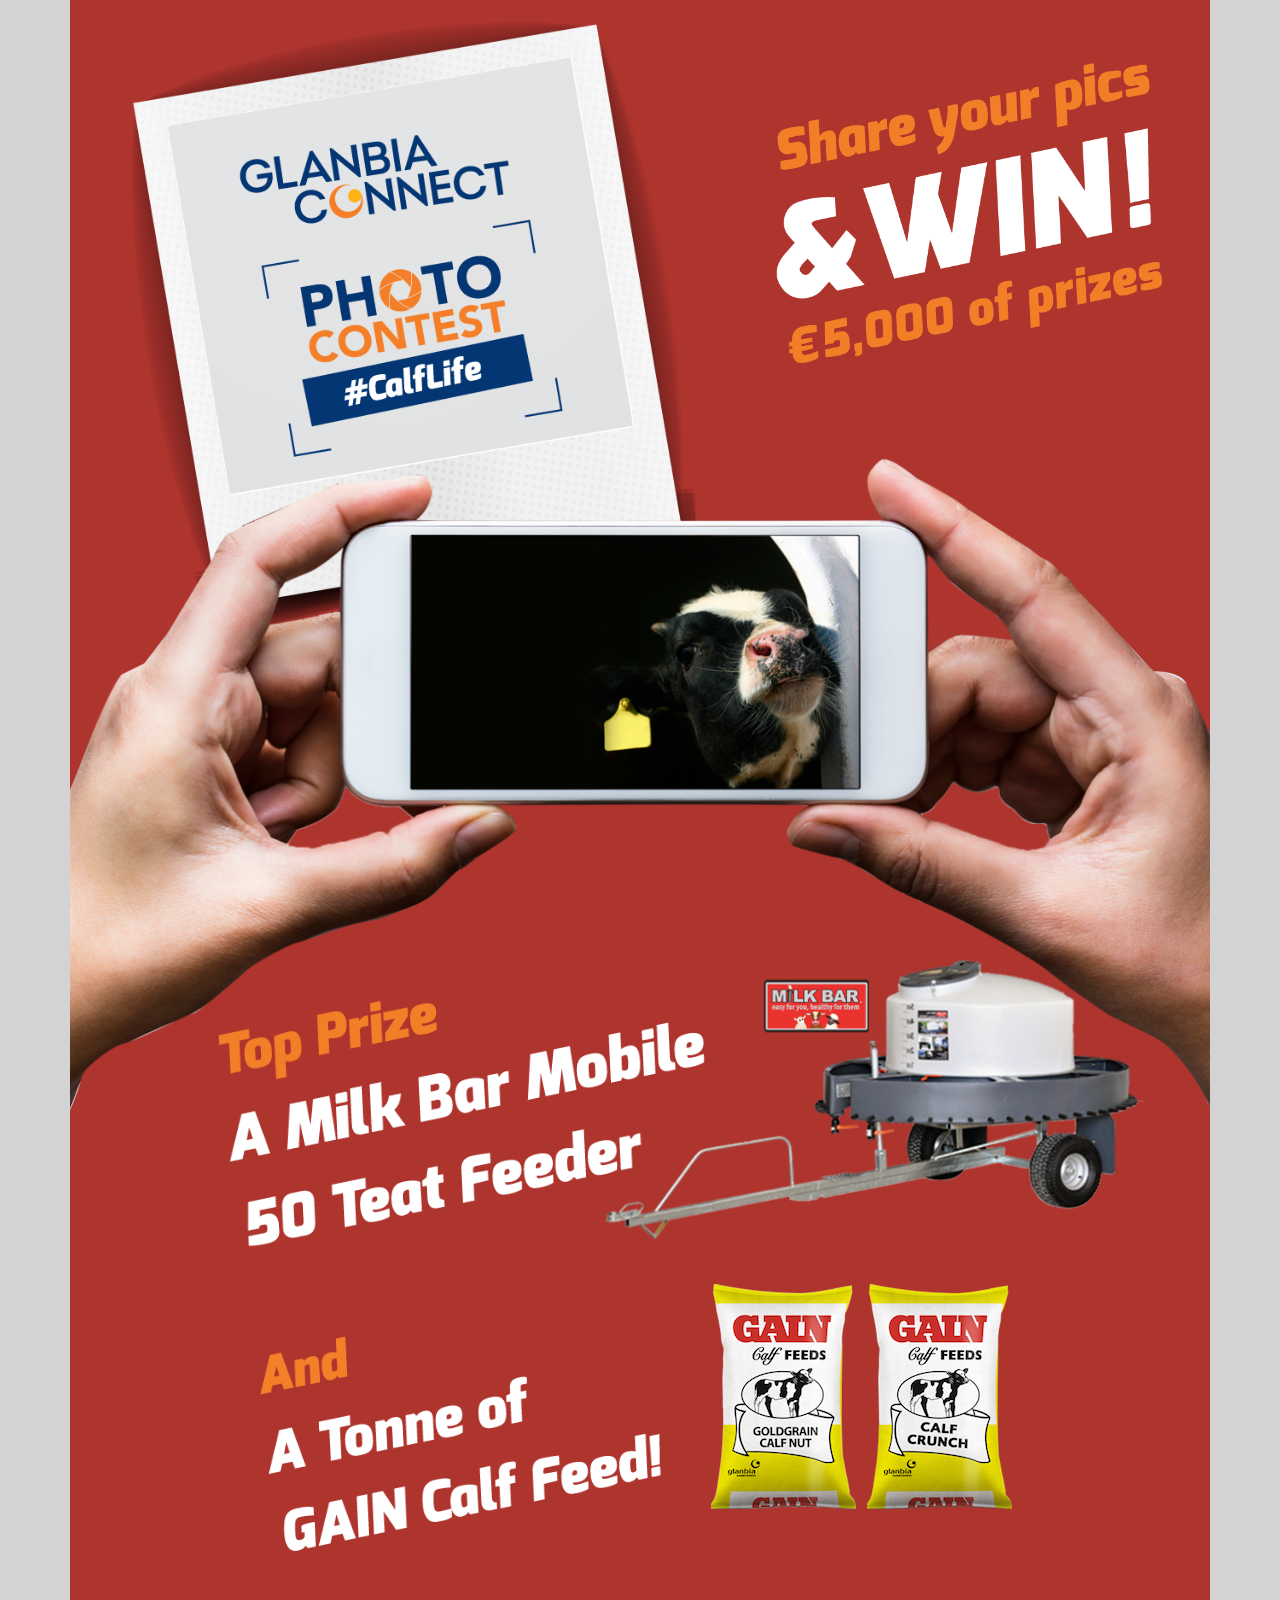
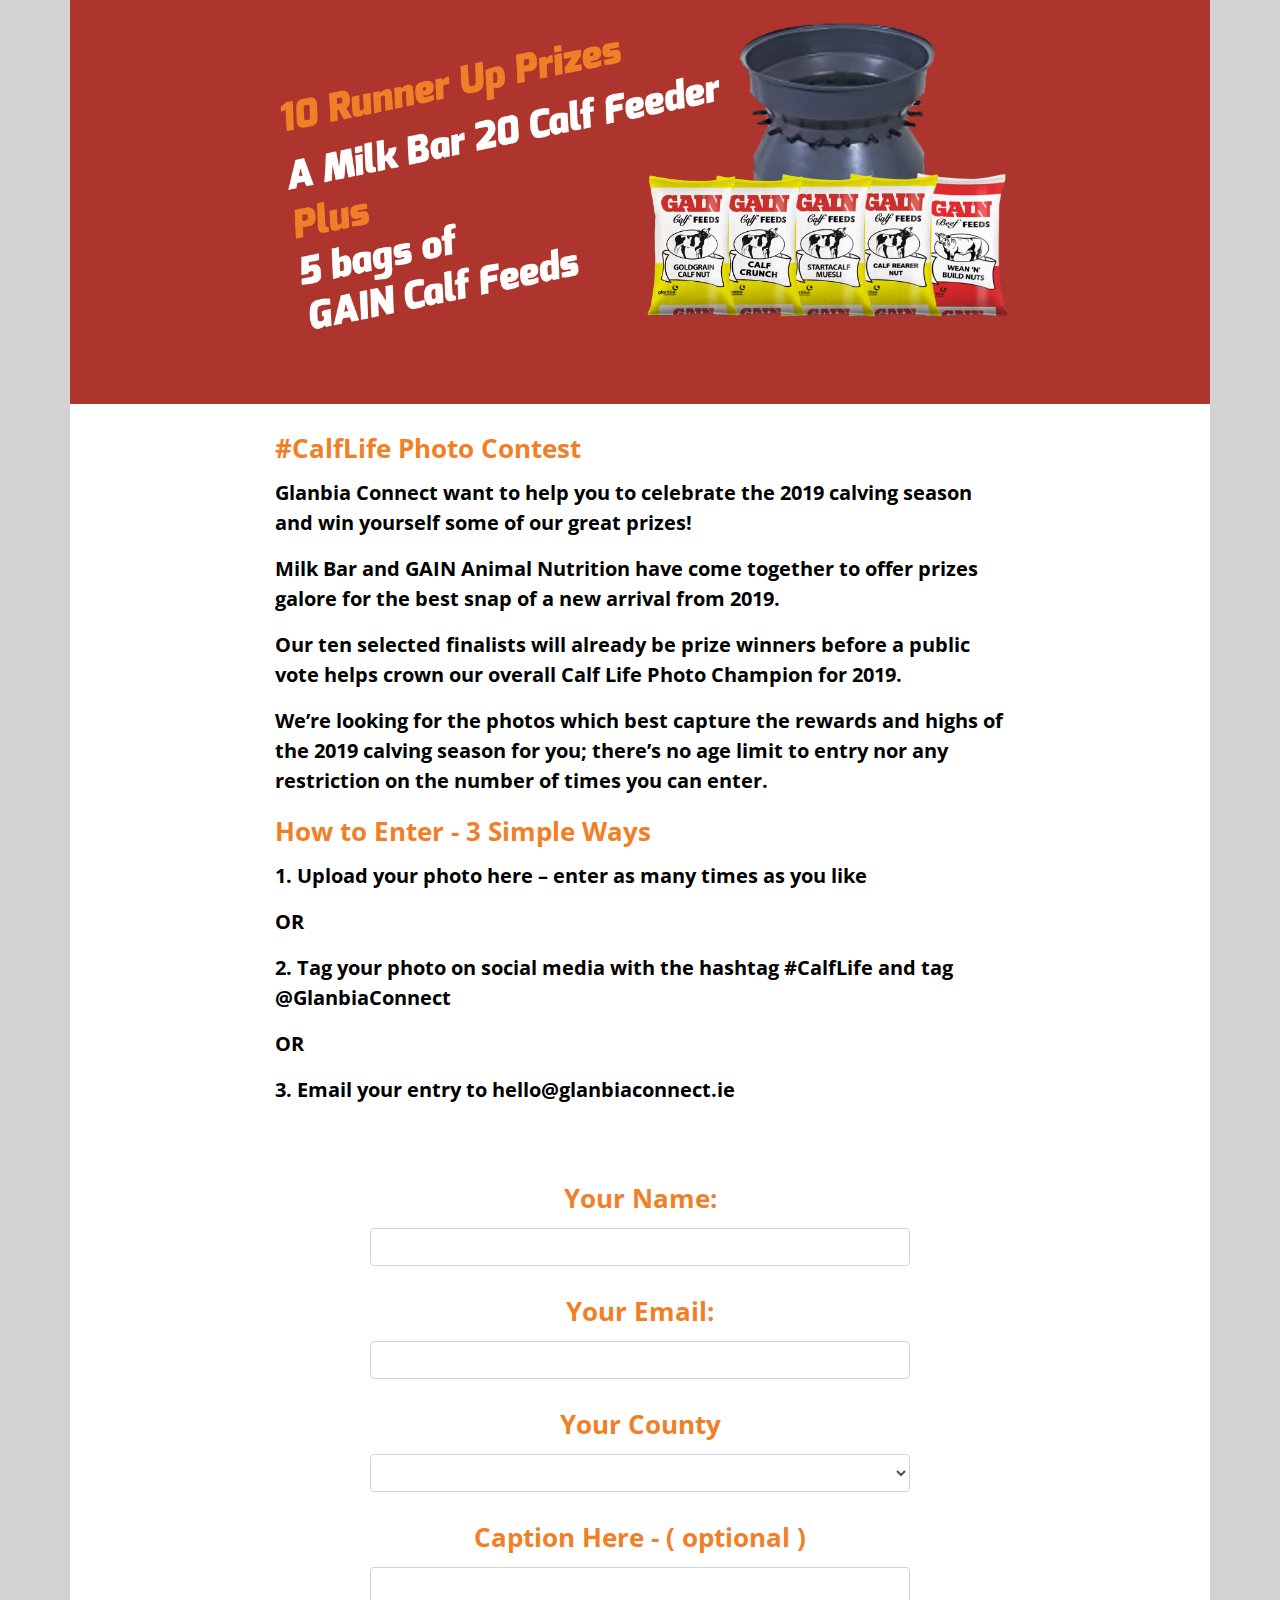
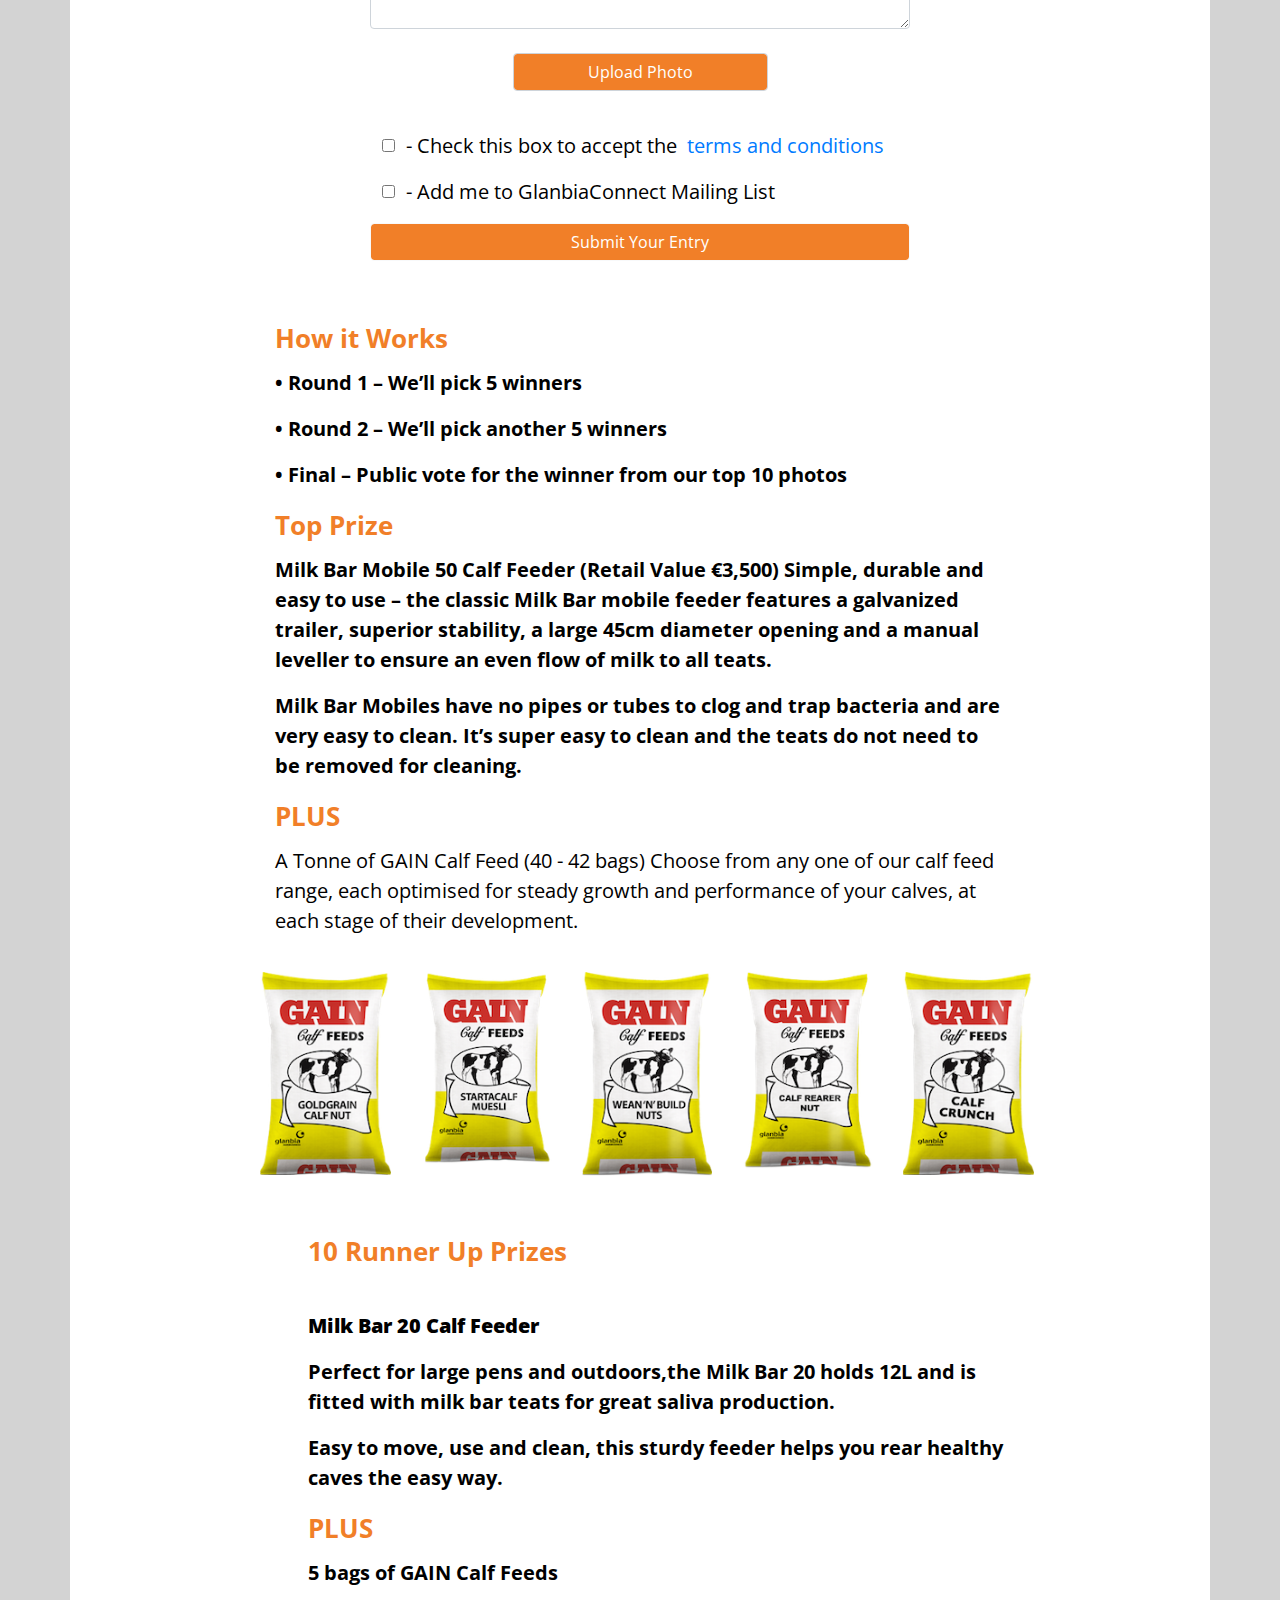
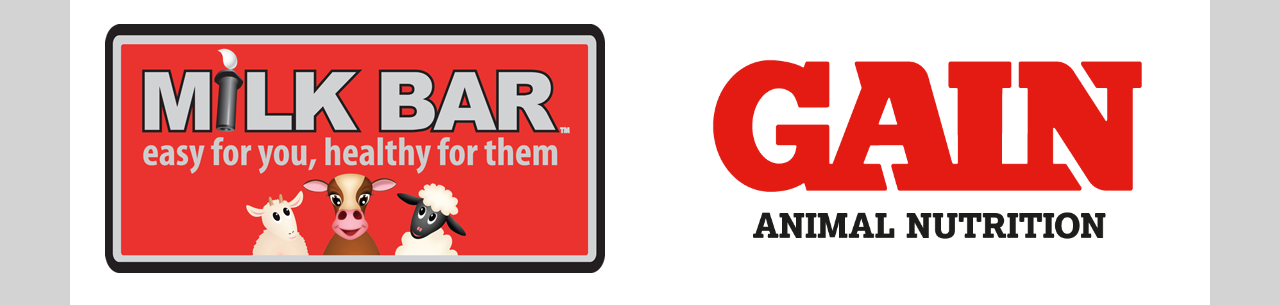
==== index.html @ 393b146a "Opac Change" ====
<!DOCTYPE html>
<html lang="en">
<head>
    <meta charset="UTF-8">
    <title>Glanbia</title>
    <link rel="stylesheet" href="bootstrap.css">
    <script src="https://code.jquery.com/jquery-3.3.1.slim.min.js" integrity="sha384-q8i/X+965DzO0rT7abK41JStQIAqVgRVzpbzo5smXKp4YfRvH+8abtTE1Pi6jizo" crossorigin="anonymous"></script>
    <script src="https://cdnjs.cloudflare.com/ajax/libs/popper.js/1.14.6/umd/popper.min.js" integrity="sha384-wHAiFfRlMFy6i5SRaxvfOCifBUQy1xHdJ/yoi7FRNXMRBu5WHdZYu1hA6ZOblgut" crossorigin="anonymous"></script>
    <script src="https://stackpath.bootstrapcdn.com/bootstrap/4.2.1/js/bootstrap.min.js" integrity="sha384-B0UglyR+jN6CkvvICOB2joaf5I4l3gm9GU6Hc1og6Ls7i6U/mkkaduKaBhlAXv9k" crossorigin="anonymous"></script>
    <link href="https://fonts.googleapis.com/css?family=Exo" rel="stylesheet">
    <link href="https://fonts.googleapis.com/css?family=Open+Sans" rel="stylesheet">
    <link rel="stylesheet" href="style.css">
    <meta charset="utf-8">

</head>

<body style="background-color: lightgray">


<!--Mobile Images-->

<div class="d-lg-none" style="background-color:#AE342E;">
        <div class="row">
        <div class="col-7">
            <img src="images/Photo-Comp.png" class="img-fluid" alt="">
        </div>
        <div class="col-5 mt-5">
            <img src="images/share-and-win.png" alt="" class="img-fluid">
        </div>
    </div>
        <div class="row handPhoto">
            <img src="images/Phone-hands.png" alt="" class="img-fluid">
        </div>
        <div class="row handPhoto">
            <div class="col-6">
                <img src="images/top-prize.png" alt="" class="img-fluid top-prize">
            </div>
            <div class="col-6">
                <img src="images/Milkbar-50.png" alt="" class="img-fluid milkBar50">
            </div>
        </div>
        <div class="row pallet">
        <div class="col-6">
            <img src="images/and-pallet.png" alt="" class="img-fluid">
        </div>
        <div class="col-3">
            <img src="images/gain-feeds-1.png" alt="" class="img-fluid ">
        </div>
        <div class="col-3">
            <img src="images/gain-feeds-2.png" alt="" class="img-fluid  gainsFeed2 ">
        </div>
        </div>
        <div class="row">
            <div class="col-9 runnerUp">
                <img src="images/runner-up.png" alt="" class="img-fluid" style="width:92%">
            </div>
            <div class="col-1"></div>
        </div>

</div>

<!--/ Mobile Images-->

<!--Desktop -->

<div class="container d-none d-lg-block">
    <div class="row">
        <div class="col-7">
            <img src="images/Photo-Comp.png" class="img-fluid" alt="">
        </div>
        <div class="col-5 mt-5">
            <img src="images/share-and-win.png" alt="" class="img-fluid">
        </div>
    </div>
    <div class="row handPhoto">
        <img src="images/Phone-hands.png" alt="" class="img-fluid">
    </div>
    <div class="row handPhoto">
        <div class="col-6">
            <img src="images/top-prize.png" alt="" class="img-fluid top-prize">
        </div>
        <div class="col-6">
            <img src="images/Milkbar-50.png" alt="" class="img-fluid milkBar50">
        </div>
    </div>
    <div class="row pallet">
        <div class="col-6">
            <img src="images/and-pallet.png" alt="" class="img-fluid">
        </div>
        <div class="col-3">
            <img src="images/gain-feeds-1.png" alt="" class="img-fluid ">
        </div>
        <div class="col-3">
            <img src="images/gain-feeds-2.png" alt="" class="img-fluid  gainsFeed2 ">
        </div>
    </div>
    <div class="row">
        <div class="col-9 runnerUp">
            <img src="images/runner-up.png" alt="" class="img-fluid" style="width:92%">
        </div>
        <div class="col-1"></div>
    </div>

</div>

<!--/ Desktop-->


<!-- Mobile -->
<div class="d-lg-none" style="background-color: white;color:black ; margin-top: -400px">
        <div class="row">
            <div class="col-sm-10 offset-1" style="background-color: white;color: black">
                <div class="comp-heading mob-heading" style="padding-top: 15px">
                #CalfLife Photo Contest
                </div>
                <br>
                <div class="comp-text mob-text">
                <p>
                    Glanbia Connect want to help you to celebrate the 2019 calving season and win yourself some of our great prizes!
                </p>
                <br>
                <p>
                    Milk Bar and GAIN Animal Nutrition have come together to offer prizes galore for the best snap of a new arrival from 2019.
                </p>
                <br>
                <p>
                    Our ten selected finalists will already be prize winners before a public vote helps crown our overall Calf Life Photo Champion for 2019.
                </p>
                <br>
                <p>
                    We’re looking for the photos which best capture the rewards and highs of
                    the 2019 calving season for you; there’s no age limit to entry nor any restriction on the number of times you can enter.
                </p>
                <br>
                <div class="comp-heading" style="font-size: 2em;text-align: center">
                    How to Enter <br> - 3 Simple Ways
                </div>
                <div class="comp-text">
                    <p>
                        1. Upload your photo here – enter as many times as you like
                    </p>

                    <p>    OR</p>

                    <p>
                        2. Tag your photo on social media with the hashtag #CalfLife and tag @GlanbiaConnect
                    </p>

                    <p>OR</p>

                    <p>
                        3. Email your entry to hello@glanbiaconnect.ie
                    </p>
                </div>
            </div>
        </div>
    </div>

        <div class="row ">

        <div class="col-10 offset-1">
            <form class="mt-5 mb-5" name="contact" method="POST" data-netlify="true" action="/success.html">
                <div class="form-group">
                    <label class="comp-heading form-heading " >Your Name: </label>
                    <input type="text" class="form-control input-height-cus" name="name" required/>
                </div>
                <div class="form-group">
                    <label class="comp-heading form-heading ">Your Email: </label>
                    <input type="email" class="form-control input-height-cus" name="email" required/>
                </div>
                <div class="form-group">
                    <label for="County" class="comp-heading form-heading ">Your County</label>
                    <select class="form-control input-height-cus" name="county " required>
                        <option value="County"></option>
                        <option value="antrim">Antrim</option>
                        <option value="armagh">Armagh</option>
                        <option value="carlow">Carlow</option>
                        <option value="cavan">Cavan</option>
                        <option value="clare">Clare</option>
                        <option value="cork">Cork</option>
                        <option value="derry">Derry</option>
                        <option value="donegal">Donegal</option>
                        <option value="down">Down</option>
                        <option value="dublin">Dublin</option>
                        <option value="fermanagh">Fermanagh</option>
                        <option value="galway">Galway</option>
                        <option value="kerry">Kerry</option>
                        <option value="kildare">Kildare</option>
                        <option value="kilkenny">Kilkenny</option>
                        <option value="laois">Laois</option>
                        <option value="leitrim">Leitrim</option>
                        <option value="limerick">Limerick</option>
                        <option value="longford">Longford</option>
                        <option value="louth">Louth</option>
                        <option value="mayo">Mayo</option>
                        <option value="meath">Meath</option>
                        <option value="monaghan">Monaghan</option>
                        <option value="offaly">Offaly</option>
                        <option value="roscommon">Roscommon</option>
                        <option value="sligo">Sligo</option>
                        <option value="tipperary">Tipperary</option>
                        <option value="tyrone">Tyrone</option>
                        <option value="waterford">Waterford</option>
                        <option value="westmeath">Westmeath</option>
                        <option value="wexford">Wexford</option>
                        <option value="wicklow">Wicklow</option>
                    </select>
                </div>
                <div class="form-group">
                    <label for="Caption" class="comp-heading form-heading">Caption Here - ( optional ) </label>
                    <textarea class="form-control" style="font-size: 2.5em" rows="2"></textarea>
                </div>
                <br>
                <div class="row mt-4 mb-4">
                    <br>
                    <div class="col-12">
                        <div class="form-group">
                            <label class="form-control form-heading text-center" style="text-align: center;background-color: #F17F28;color: white;height:100%;font-size: 3em">
                                Upload Photo<input class="photoId" name="photoId" type="file" hidden required>
                            </label>
                        </div>
                    </div>
                </div>
                <br>
                <div class="input-group mb-3 mob-text">
                    <div class="input-group-prepend">
                        <div class="input-group-text mob-text">
                            <input name="termsCheckBox" type="checkbox" class="form-check-cus" aria-label="Checkbox for following text input" required>
                        </div>
                    </div>
                    - Check this box to accept the <a href="terms-conditions.html">&nbsp; terms and conditions</a>
                </div>
                <br>
                <div class="input-group mb-3 mob-text">
                <div class="input-group-prepend">
                    <div class="input-group-text mob-text">
                        <input name="mailingListCheckbox" type="checkbox" class="form-check-cus" aria-label="Checkbox for following text input" >
                    </div>
                </div> - Add me to GlanbiaConnect Mailing List
            </div>
                <br>
                <div class="form-group">
                    <button class="btn form-control btn-light form-heading" style="background-color: #F17F28;color: white;height:100%;font-size: 3em" type="submit">Submit Your Entry</button>
                </div>
            </form>
        </div>
    </div>

        <div class="row ">
            <div class="col-10 offset-1" style="background-color: white;color: black">
                <div class="comp-heading mob-heading">
                    How it Works
                </div>
                <div class="comp-text mob-text">
                    <p>
                        • Round 1 – We’ll pick 5 winners
                    </p>
                    <p>
                        • Round 2 – We’ll pick another 5 winners
                    </p>
                    <p>
                        • Final – Public vote for the winner from our top 10 photos
                    </p>
                    <br>
                    <div class="comp-heading" style="font-size: 2em">
                        Top Prize
                    </div>
                    <br>
                    <p>
                        Milk Bar Mobile 50 Calf Feeder (Retail Value €3,500)
                        Simple, durable and easy to use – the classic Milk Bar mobile feeder features a galvanized trailer, superior stability, a large 45cm diameter opening and a manual leveller to ensure an even flow of milk to all teats.
                    </p>
                    <br>

                    <p>
                        Milk Bar Mobiles have no pipes or tubes to clog and trap bacteria and are very easy to clean.
                        It’s super easy to clean and the teats do not need to be removed for cleaning.
                    </p>
                    <br>
                </div>
                <div class="comp-heading mob-heading">
                    PLUS
                </div>
                <br>

                <p class="comp-text mob-text">A Tonne of GAIN Calf Feed (40-42 bags)
                    Choose from any one of our calf feed range, each optimised for steady growth and performance of your calves, at each stage of their development.</p>
            </div>
        </div>

        <div class="row" style="margin-left: 160px;margin-top: 20px">

            <div class="col-lg-2 col-md-4">
                <p><a class="feedLinks" href="https://www.glanbiaconnect.com/shop/product/GAIN-Goldgrain-Calf-Nut-25kg-%28Pallet%29/1014114"><img
                        src="images/gain-feeds-1.png" class="img-fluid" alt=""></a></p>
            </div>
            <div class="col-lg-2 col-md-4">

                <p><a class="feedLinks" href="https://www.glanbiaconnect.com/shop/product/GAIN-Startacalf-Muesli-20kg-%28Pallet%29/1014135"><img
                        src="images/1014135.png" class="img-fluid" alt=""></a></p>
            </div>
            <div class="col-lg-2 col-md-4">
                <p><a class="feedLinks" href="https://www.glanbiaconnect.com/shop/product/GAIN-Wean-%26-Build-Nuts-25kg/1014000"><img
                        src="images/1014000.png" class="img-fluid" alt=""></a></p>
            </div>
            <div class="col-md-4 offset-md-2">

                <p><a class="feedLinks" href="https://www.glanbiaconnect.com/shop/product/GAIN-Calf-Rearer-Nuts-25KG-%28Pallet%29/1014117 ">
                    <img src="images/1014117.png" class="img-fluid" alt=""></a></p>
            </div>
            <div class="col-md-4">
                <p><a class="feedLinks" href="https://www.glanbiaconnect.com/shop/product/GAIN-Calf-Crunch-25kg-%28Tonne---40-Bags%29/1014133"><img
                        src="images/gain-feeds-2.png" class="img-fluid" alt=""></a></p>
            </div>
        </div>

        <div class="row" style="margin-top: 30px;margin-bottom: 20px;margin-left: 25px">
            <div class="col-10 offset-1" >

                <div class="comp-heading mob-heading">10 Runner Up Prizes</div>
                <br>

                <p class="comp-text mob-text"><b>Milk Bar 20 Calf Feeder</b></p>

                <p class="comp-text mob-text">Perfect for large pens and outdoors,the Milk Bar 20 holds 12L and is fitted with milk bar teats for great saliva production.</p>
                <p class="comp-text mob-text">Easy to move, use and clean, this sturdy feeder helps you rear healthy caves the easy way.</p>

                <div class="comp-heading mob-heading">PLUS</div><p class="comp-text mob-text">5 bags of GAIN Calf Feeds</p> <br>
            </div>
        </div>

        <div class="row">
            <div class="col-6">
                <a href=" https://www.glanbiaconnect.com/shop/category/Calf?utm_source=Agriland&utm_medium=Landing%20Page&utm_campaign=Calf%20Photo%20Contest"><img src="images/Milkbar-logo.png"  class="img-fluid" style="margin-left: 20px"></a>
            </div>
            <div class="col-6 gainLogo">
                <a href="https://www.glanbiaconnect.com/shop/category/Calf?utm_source=Agriland&utm_medium=Landing%20Page&utm_campaign=Calf%20Photo%20Contest"><img src="images/Gain-logo-CMYK---Copy.png"  class="img-fluid"></a>
            </div>
        </div>
    </div>

<!--/ Mobile -->

<!--Desktop -->
<div class="container d-none d-lg-block" style="background-color: white;color:black ; margin-top: -400px;font-size: 20px">

            <div class="row">
                    <div class="col-8 offset-2" style="background-color: white;color: black">
                        <div class="comp-heading desktop-heading" style="padding-top: 15px">
                            #CalfLife Photo Contest
                        </div>
                        <div class="comp-text">
                            <p>
                                Glanbia Connect want to help you to celebrate the 2019 calving season and win yourself some of our great prizes!


                            </p>
                            <p>
                                Milk Bar and GAIN Animal Nutrition have come together to offer prizes galore for the best snap of a new arrival from 2019.
                            </p>
                            <p>
                                Our ten selected finalists will already be prize winners before a public vote helps crown our overall Calf Life Photo Champion for 2019.
                            </p>
                            <p>
                                We’re looking for the photos which best capture the rewards and highs of
                                the 2019 calving season for you; there’s no age limit to entry nor any restriction on the number of times you can enter.
                            </p>
                            <div class="comp-heading desktop-heading">
                                How to Enter - 3 Simple Ways
                            </div>
                            <div class="comp-text">
                                <p>
                                    1. Upload your photo here – enter as many times as you like
                                </p>

                                <p>    OR</p>

                                <p>
                                    2. Tag your photo on social media with the hashtag #CalfLife and tag @GlanbiaConnect
                                </p>

                                <p>OR</p>

                                <p>
                                    3. Email your entry to hello@glanbiaconnect.ie
                                </p>
                            </div>
                        </div>
                    </div>
                </div>

            <div class="row">

                    <div class="col-6 offset-3">
                        <form class="mt-5 mb-5" name="contact" method="POST" action="/success.html" data-netlify="true">
                            <div class="form-group">
                                <label class="comp-heading text-center desktop-heading" >Your Name: </label>
                                <input type="text" class="form-control" name="name" required/>
                            </div>
                            <div class="form-group">
                                <label class="comp-heading text-center desktop-heading">Your Email: </label>
                                <input type="email" class="form-control" name="email" required/>
                            </div>
                            <div class="form-group">
                                <label for="County" class="comp-heading text-center desktop-heading">Your County</label>
                                <select class="form-control" name="county" required>
                                    <option value="County"></option>
                                    <option value="antrim">Antrim</option>
                                    <option value="armagh">Armagh</option>
                                    <option value="carlow">Carlow</option>
                                    <option value="cavan">Cavan</option>
                                    <option value="clare">Clare</option>
                                    <option value="cork">Cork</option>
                                    <option value="derry">Derry</option>
                                    <option value="donegal">Donegal</option>
                                    <option value="down">Down</option>
                                    <option value="dublin">Dublin</option>
                                    <option value="fermanagh">Fermanagh</option>
                                    <option value="galway">Galway</option>
                                    <option value="kerry">Kerry</option>
                                    <option value="kildare">Kildare</option>
                                    <option value="kilkenny">Kilkenny</option>
                                    <option value="laois">Laois</option>
                                    <option value="leitrim">Leitrim</option>
                                    <option value="limerick">Limerick</option>
                                    <option value="longford">Longford</option>
                                    <option value="louth">Louth</option>
                                    <option value="mayo">Mayo</option>
                                    <option value="meath">Meath</option>
                                    <option value="monaghan">Monaghan</option>
                                    <option value="offaly">Offaly</option>
                                    <option value="roscommon">Roscommon</option>
                                    <option value="sligo">Sligo</option>
                                    <option value="tipperary">Tipperary</option>
                                    <option value="tyrone">Tyrone</option>
                                    <option value="waterford">Waterford</option>
                                    <option value="westmeath">Westmeath</option>
                                    <option value="wexford">Wexford</option>
                                    <option value="wicklow">Wicklow</option>
                                </select>
                            </div>
                            <div class="form-group">
                                <label for="Caption" class="comp-heading text-center desktop-heading">Caption Here - ( optional )</label>
                                <textarea class="form-control" rows="2"></textarea>
                            </div>
                            <div class="row mt-4 mb-4">
                                <div class="col-3">
                                </div>
                                <div class="col-6">
                                    <div class="form-group">
                                        <label class="form-control text-center " style="text-align: center;background-color: #F17F28;color: white">
                                            Upload Photo<input  class="photoId" name="photoId" type="file" required>
                                        </label>
                                    </div>
                                </div>
                            </div>
                            <div class="input-group mb-3">
                                <div class="input-group-prepend">
                                    <div class="input-group-text">
                                        <input name="termsCheckBox" type="checkbox" aria-label="Checkbox for following text input" required>
                                    </div>
                                </div>
                                - Check this box to accept the<a href="terms-conditions.html">&nbsp; terms and conditions</a>
                            </div><div class="input-group mb-3">
                            <div class="input-group-prepend">
                                <div class="input-group-text">
                                    <input name="mailingListCheckBox" type="checkbox" aria-label="Checkbox for following text input">
                                </div>
                            </div> - Add me to GlanbiaConnect Mailing List
                        </div>
                            <div class="form-group">
                                <button class="btn form-control btn-light" style="background-color: #F17F28;color: white" type="submit">Submit Your Entry</button>
                            </div>
                        </form>
                    </div>
                </div>

            <div class="row ">
                        <div class="col-8 offset-2" style="background-color: white;color: black">
                            <div class="comp-heading desktop-heading">
                                How it Works
                            </div>
                            <div class="comp-text">
                                <p>
                                    • Round 1 – We’ll pick 5 winners
                                </p>
                                <p>
                                    • Round 2 – We’ll pick another 5 winners
                                </p>
                                <p>
                                    • Final – Public vote for the winner from our top 10 photos
                                </p>
                                <div class="comp-heading desktop-heading">
                                    Top Prize
                                </div>
                                <p>
                                    Milk Bar Mobile 50 Calf Feeder (Retail Value €3,500)
                                    Simple, durable and easy to use – the classic Milk Bar mobile feeder features a galvanized trailer, superior stability, a large 45cm diameter opening and a manual leveller to ensure an even flow of milk to all teats.
                                </p>

                                <p>
                                    Milk Bar Mobiles have no pipes or tubes to clog and trap bacteria and are very easy to clean.
                                    It’s super easy to clean and the teats do not need to be removed for cleaning.
                                </p>
                            </div>
                            <div class="comp-heading desktop-heading">
                                PLUS
                            </div>
                            <p>A Tonne of GAIN Calf Feed (40 - 42 bags)
                                Choose from any one of our calf feed range, each optimised for steady growth and performance of your calves, at each stage of their development.</p>
                        </div>
                    </div>

            <div class="row" style="margin-left: 160px;margin-top: 20px">

                        <div class="col-lg-2 col-md-4">
                            <p><a class="feedLinks" href="https://www.glanbiaconnect.com/shop/product/GAIN-Goldgrain-Calf-Nut-25kg-%28Pallet%29/1014114"><img
                                    src="images/gain-feeds-1.png" class="img-fluid" alt=""></a></p>
                        </div>
                        <div class="col-lg-2 col-md-4">

                        <p><a class="feedLinks" href="https://www.glanbiaconnect.com/shop/product/GAIN-Startacalf-Muesli-20kg-%28Pallet%29/1014135"><img
                            src="images/1014135.png" class="img-fluid" alt=""></a></p>
                        </div>
                        <div class="col-lg-2 col-md-4">
                            <p><a class="feedLinks" href="https://www.glanbiaconnect.com/shop/product/GAIN-Wean-%26-Build-Nuts-25kg/1014000"><img
                                    src="images/1014000.png" class="img-fluid" alt=""></a></p>
                        </div>
                        <div class="col-lg-2 col-md-4">

                        <p><a class="feedLinks" href="https://www.glanbiaconnect.com/shop/product/GAIN-Calf-Rearer-Nuts-25KG-%28Pallet%29/1014117 ">
                            <img src="images/1014117.png" class="img-fluid" alt=""></a></p>
                        </div>
                        <div class="col-lg-2 col-md-4">
                        <p><a class="feedLinks" href="https://www.glanbiaconnect.com/shop/product/GAIN-Calf-Crunch-25kg-%28Tonne---40-Bags%29/1014133"><img
                            src="images/gain-feeds-2.png" class="img-fluid" alt=""></a></p>
                        </div>
                    </div>

            <div class="row" style="margin-top: 30px;margin-bottom: 20px;margin-left: 25px">
                        <div class="col-8 offset-2" >

                                <div class="comp-heading desktop-heading">10 Runner Up Prizes</div>
                                <br>

                                <p class="comp-text"><b>Milk Bar 20 Calf Feeder</b></p>

                                <p class="comp-text">Perfect for large pens and outdoors,the Milk Bar 20 holds 12L and is fitted with milk bar teats for great saliva production.</p>
                                <p class="comp-text">Easy to move, use and clean, this sturdy feeder helps you rear healthy caves the easy way.</p>

                                <div class="comp-heading desktop-heading">PLUS</div><p class="comp-text">5 bags of GAIN Calf Feeds</p>
                        </div>

                    </div>
            <div class="row">
                        <div class="col-6">
                            <a href=" https://www.glanbiaconnect.com/shop/category/Calf?utm_source=Agriland&utm_medium=Landing%20Page&utm_campaign=Calf%20Photo%20Contest"><img src="images/Milkbar-logo.png"  class="img-fluid" style="margin-left: 20px"></a>
                        </div>
                        <div class="col-6 gainLogo">
                            <a href="https://www.glanbiaconnect.com/shop/category/Calf?utm_source=Agriland&utm_medium=Landing%20Page&utm_campaign=Calf%20Photo%20Contest"><img src="images/Gain-logo-CMYK---Copy.png"  class="img-fluid"></a>
                        </div>
                    </div>

        </div>
<!-- / Desktop -->


</body>
</html>
---- style.css ----
.body {
    font-size: 16px;
}

.container {
    background-color:#AE342E;
    color:white;
    font-size: 16px;
    font-family: 'Open Sans', sans-serif;
}
h1,h2,h3,h4,h5,h6 {
    color: #F17F28;
}
.comp-heading {
    font-weight: bold;
    margin-top: 10px;
    margin-bottom: 10px;
    color: #F17F28;
    width: 100%;
}

.stages {
    font-size: 28px;
    font-weight: bold;
    margin-top: 10px;
    margin-bottom: 10px;
    color: #F17F28;
    text-align: left;
}
.comp-text {
    font-weight: bold;
}
.file {
    display: none;
}

.feedLinks {
    font-size: 28px;
    font-weight: bold;
    margin-top: 10px;
    margin-bottom: 10px;
    color: #F17F28;
    width: 100%;
}
.input-group-text {
    background-color: transparent;
    border: none;
}
.handPhoto {
    position: relative;
    top: -220px;
}
.gainsFeed2 {
    z-index: 10;
    position: relative;
    right: 101px;
}
.top-prize {
    position: relative;
    bottom: 185px;
    left: 110px
}
.milkBar50 {
    position: relative;
    bottom: 166px;
    right: 50px;
}
.textFeed{
    bottom: 400px;
    position: relative;
    left: 124px;
}
#feedBag1 {
    max-height: 75%;
    max-width: 75%;
}
#feedBag2 {
    max-height: 75%;
    max-width: 75%;
}
.textAdjust {
    position: relative;
    bottom: 400px;
    left: 124px;

}
.bottomLogo {
    position: relative;

    left: -100px;
}
.gainLogo {
    position: relative;
    top: -40px
}
.runnerUp {
    position: relative;
    bottom: 450px;
    margin-left: 185px;
}
.pallet {
    position: relative;
    bottom: 435px;
    margin-left: 97px;
}
.mob-heading {
    font-size: 5em;
}
.mob-text {
    font-size: 2.5em;
}
.form-heading {
    font-size: 4em;
}
.form-check-cus {
    height: 50px;
    width: 50px;
}
.input-height-cus {
    height:65px;
    font-size: 2.5em;
}
.desktop-heading {
 font-size: 26px;
}
.successMessage {
    font-size: 40px;
}
.photoId {
    opacity: 0.001;
}
/*Orange:                #F17F28*/

/*Red:                       #AE342E*/

/*Blue:                      #043673*/
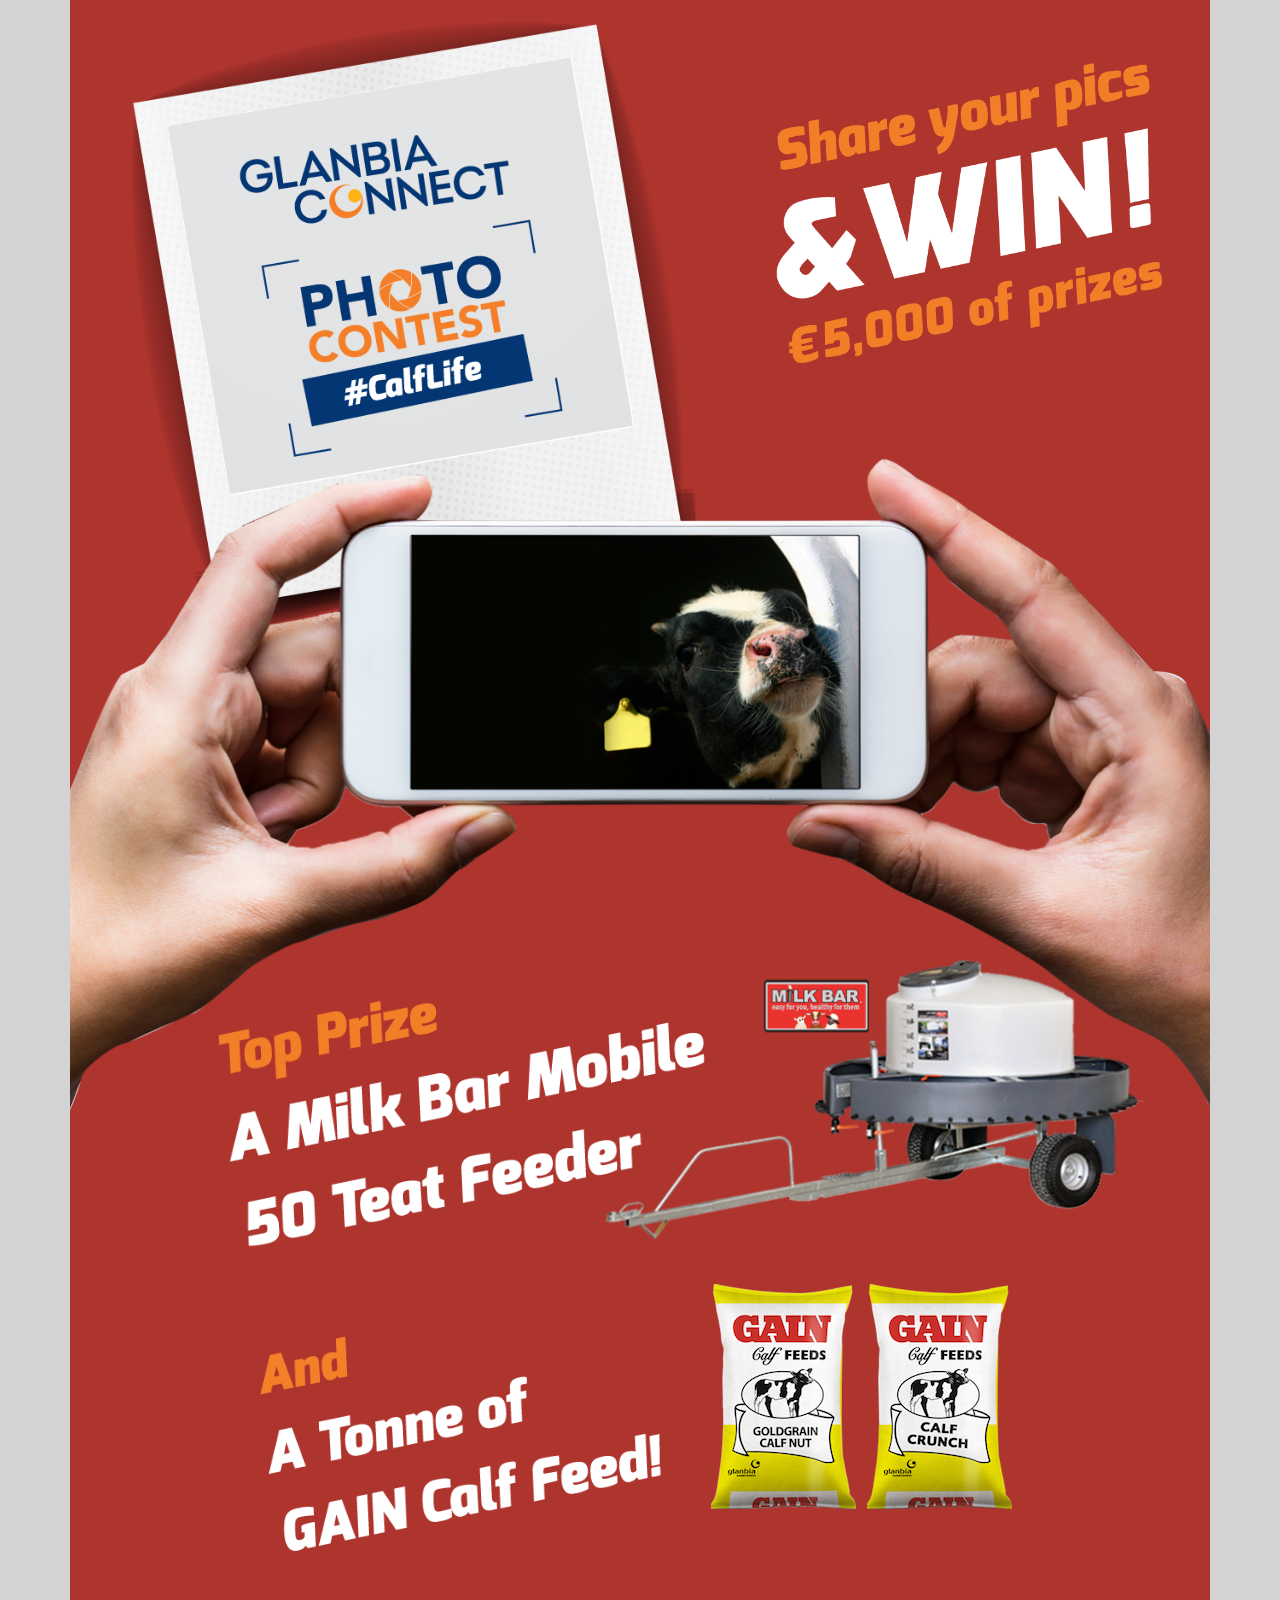
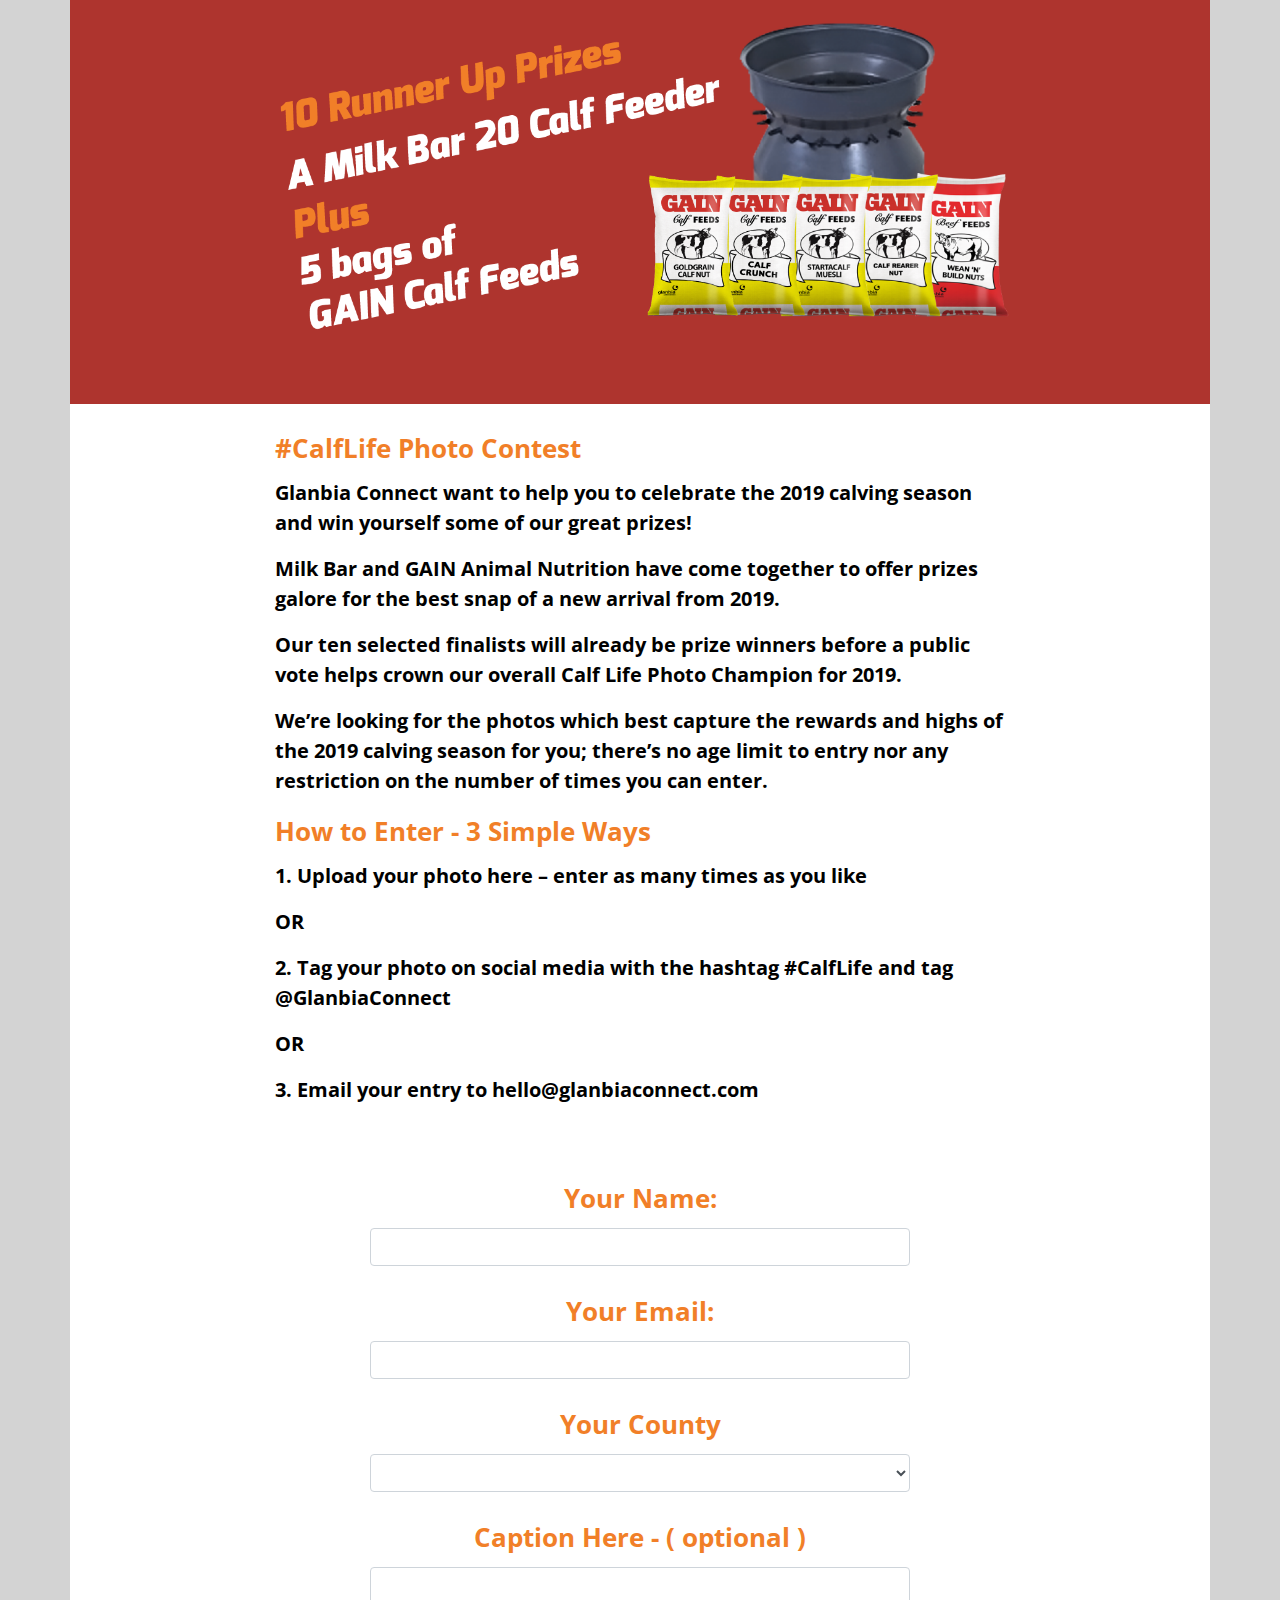
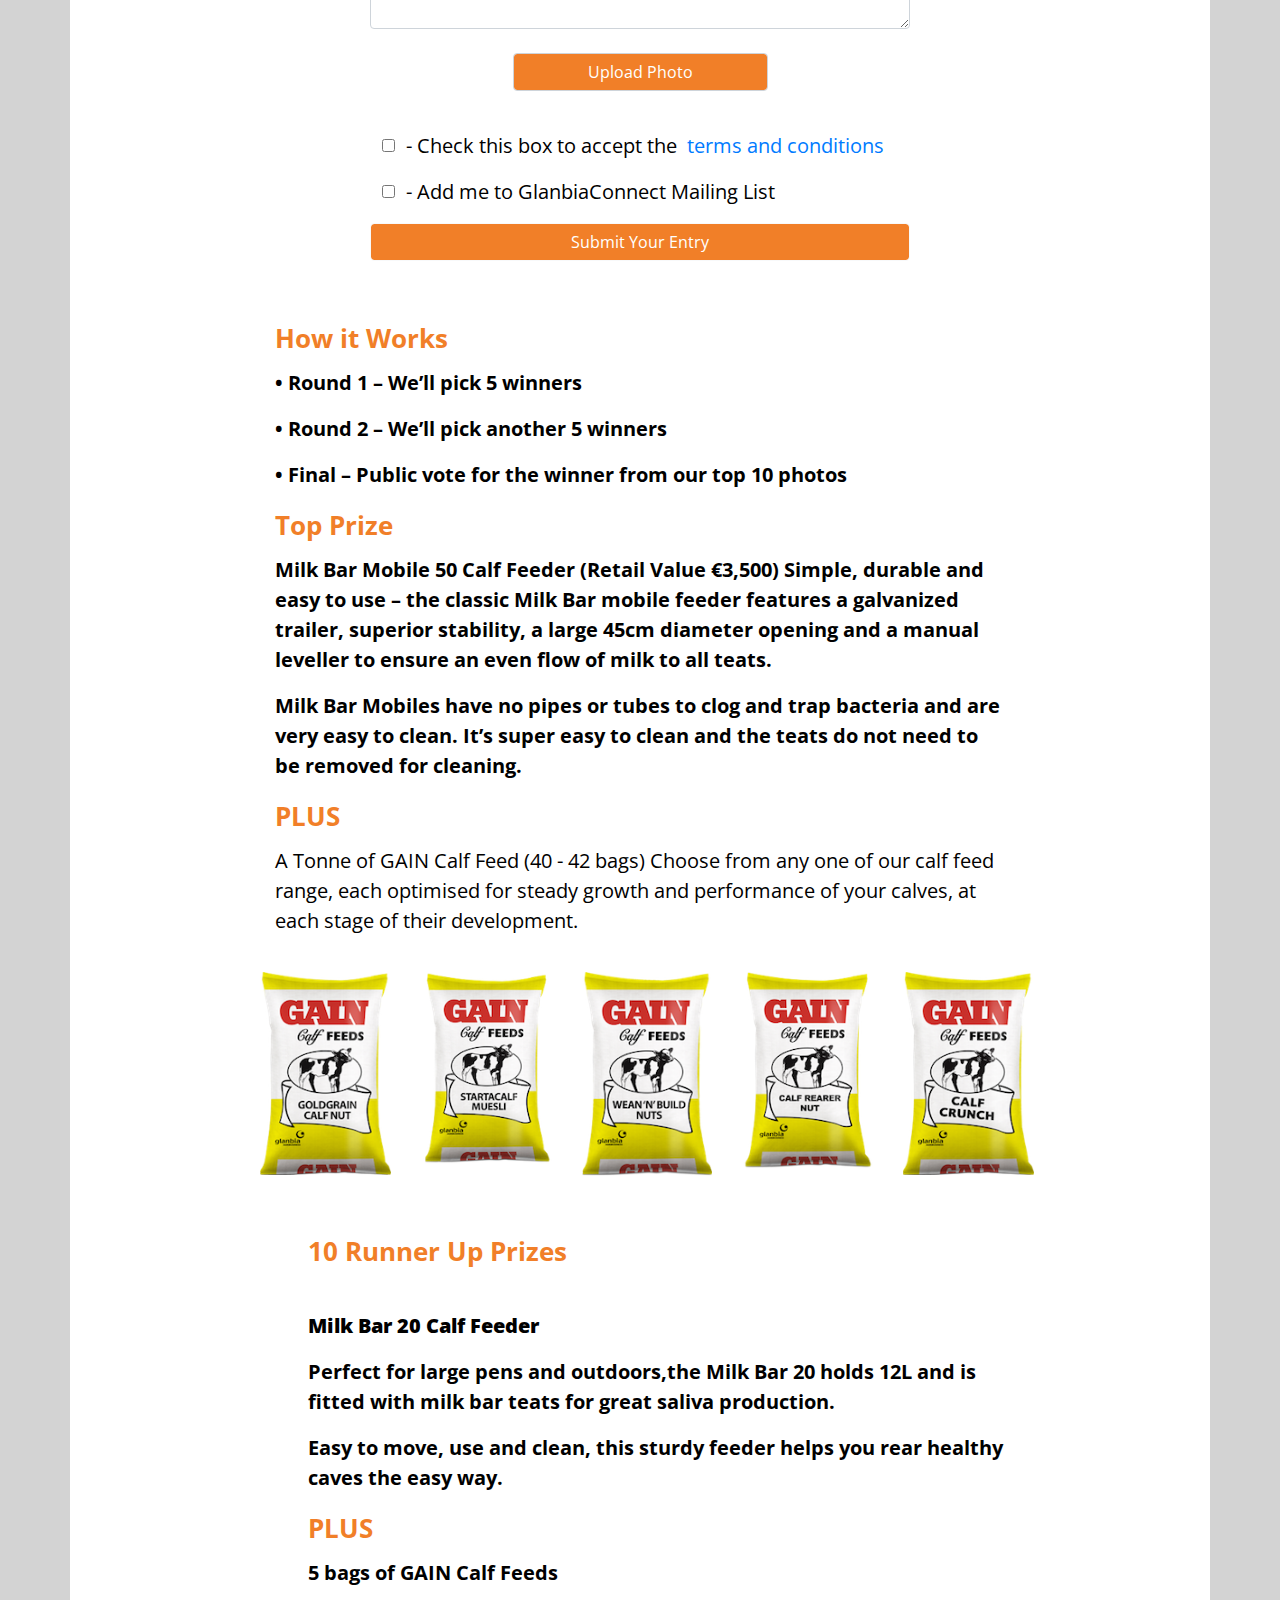
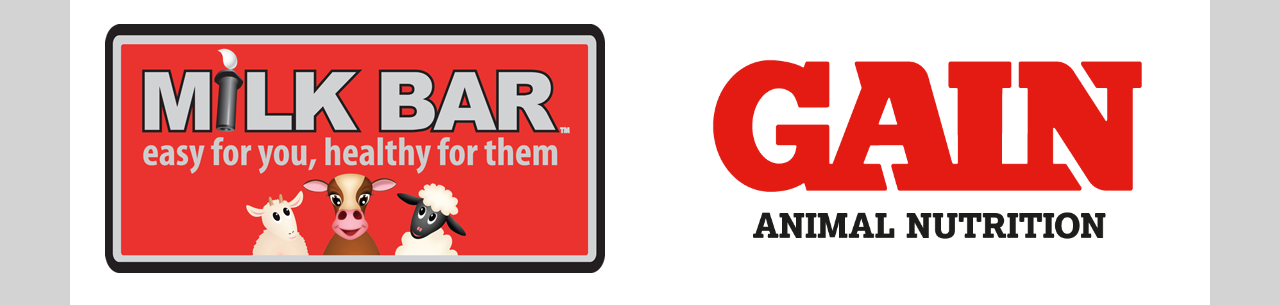
==== commit 1d494d6f: "email change" ====
--- a/index.html
+++ b/index.html
@@ -149,7 +149,7 @@
                     <p>OR</p>
 
                     <p>
-                        3. Email your entry to hello@glanbiaconnect.ie
+                        3. Email your entry to hello@glanbiaconnect.com
                     </p>
                 </div>
             </div>
@@ -208,7 +208,7 @@
                 </div>
                 <div class="form-group">
                     <label for="Caption" class="comp-heading form-heading">Caption Here - ( optional ) </label>
-                    <textarea class="form-control" style="font-size: 2.5em" rows="2"></textarea>
+                    <textarea name="caption" class="form-control" style="font-size: 2.5em" rows="2"></textarea>
                 </div>
                 <br>
                 <div class="row mt-4 mb-4">
@@ -234,7 +234,7 @@
                 <div class="input-group mb-3 mob-text">
                 <div class="input-group-prepend">
                     <div class="input-group-text mob-text">
-                        <input name="mailingListCheckbox" type="checkbox" class="form-check-cus" aria-label="Checkbox for following text input" >
+                        <input name="mailingListCheckBox" type="checkbox" class="form-check-cus" aria-label="Checkbox for following text input" >
                     </div>
                 </div> - Add me to GlanbiaConnect Mailing List
             </div>
@@ -382,7 +382,7 @@
                                 <p>OR</p>
 
                                 <p>
-                                    3. Email your entry to hello@glanbiaconnect.ie
+                                    3. Email your entry to hello@glanbiaconnect.com
                                 </p>
                             </div>
                         </div>
@@ -441,7 +441,7 @@
                             </div>
                             <div class="form-group">
                                 <label for="Caption" class="comp-heading text-center desktop-heading">Caption Here - ( optional )</label>
-                                <textarea class="form-control" rows="2"></textarea>
+                                <textarea name="caption" class="form-control" rows="2"></textarea>
                             </div>
                             <div class="row mt-4 mb-4">
                                 <div class="col-3">
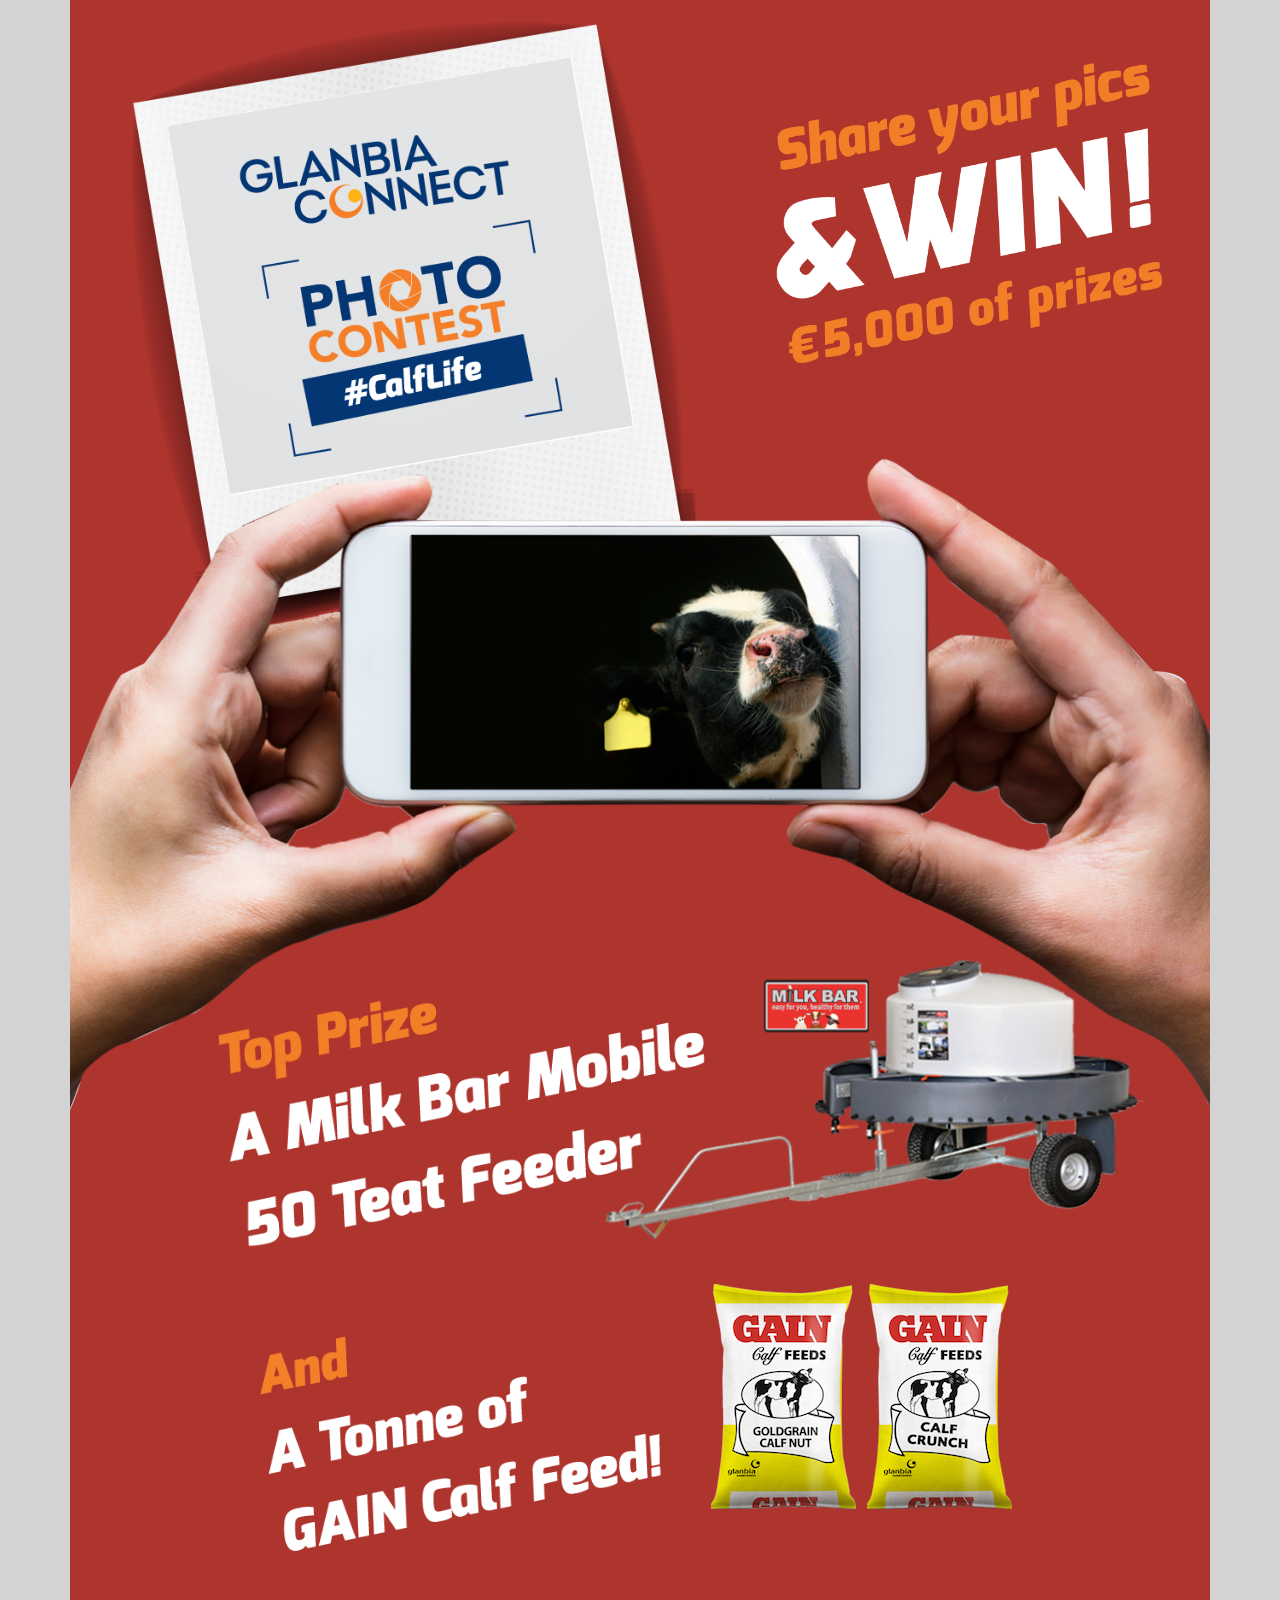
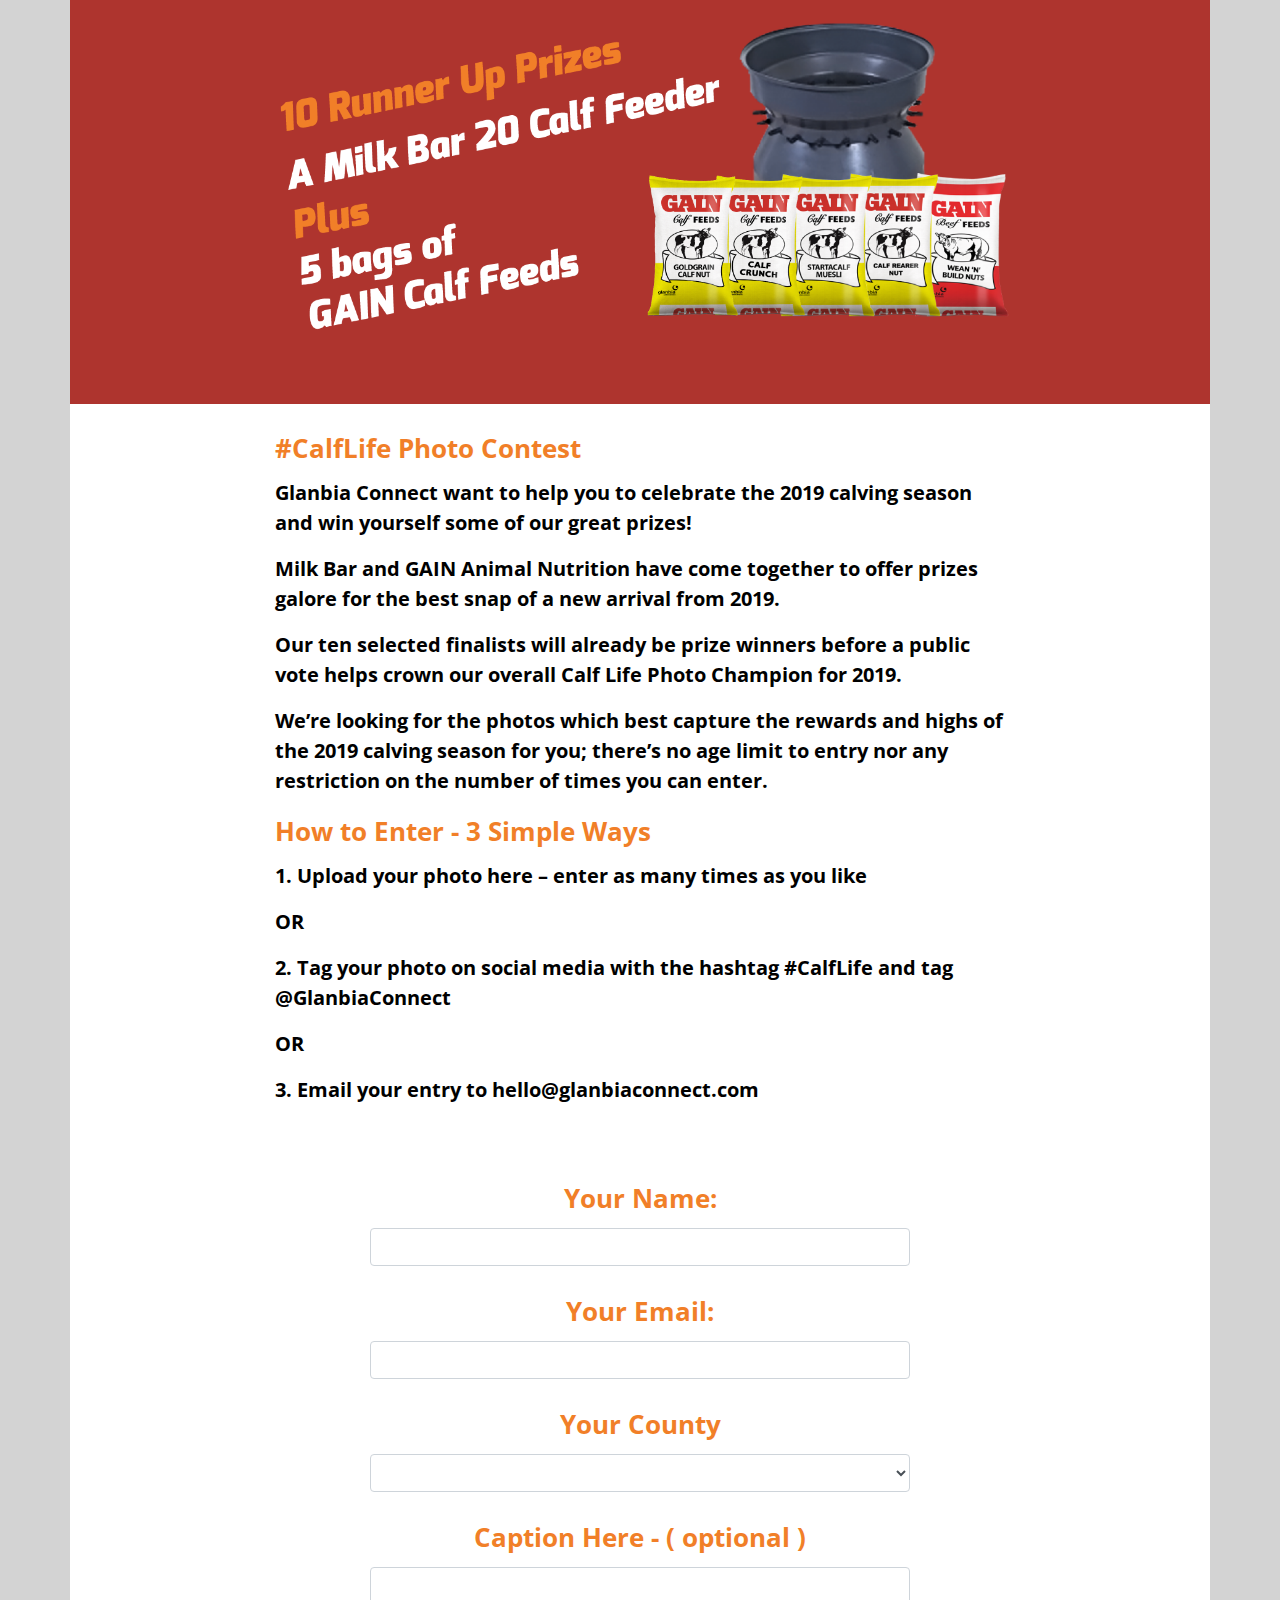
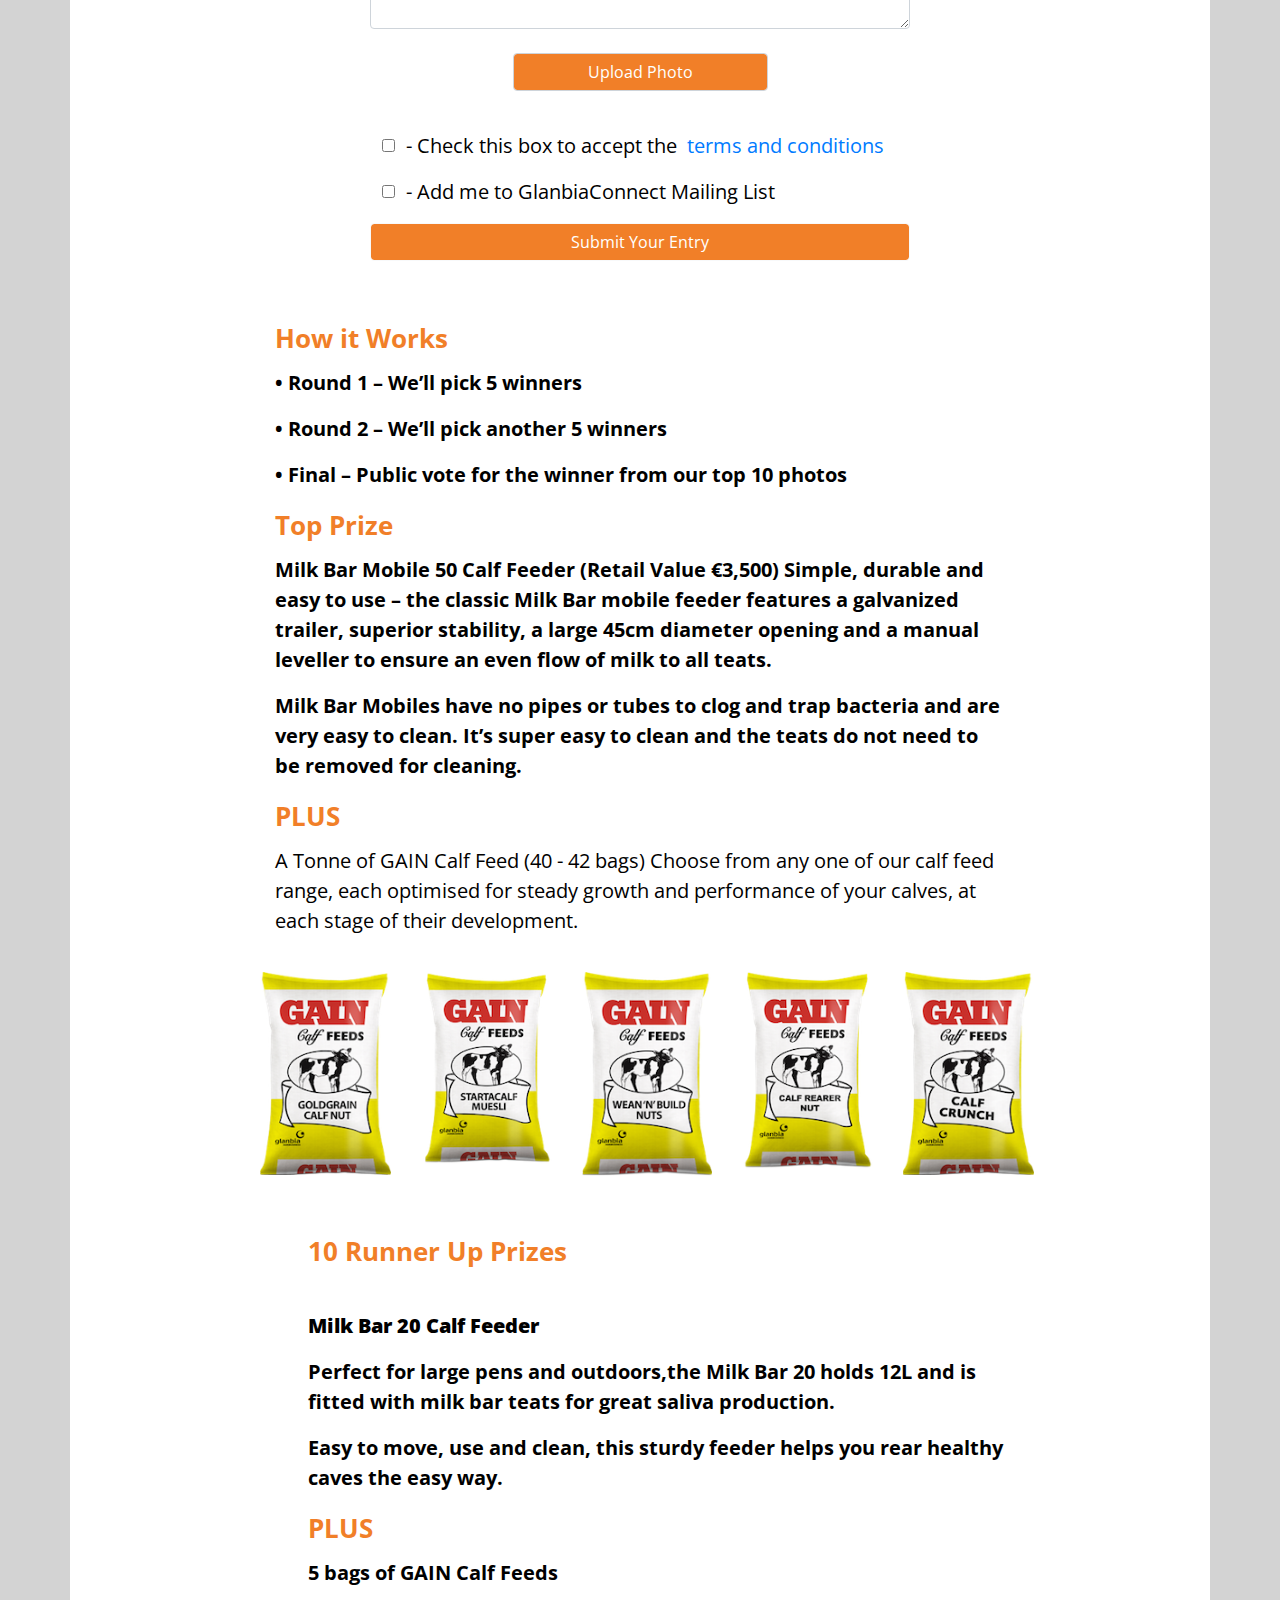
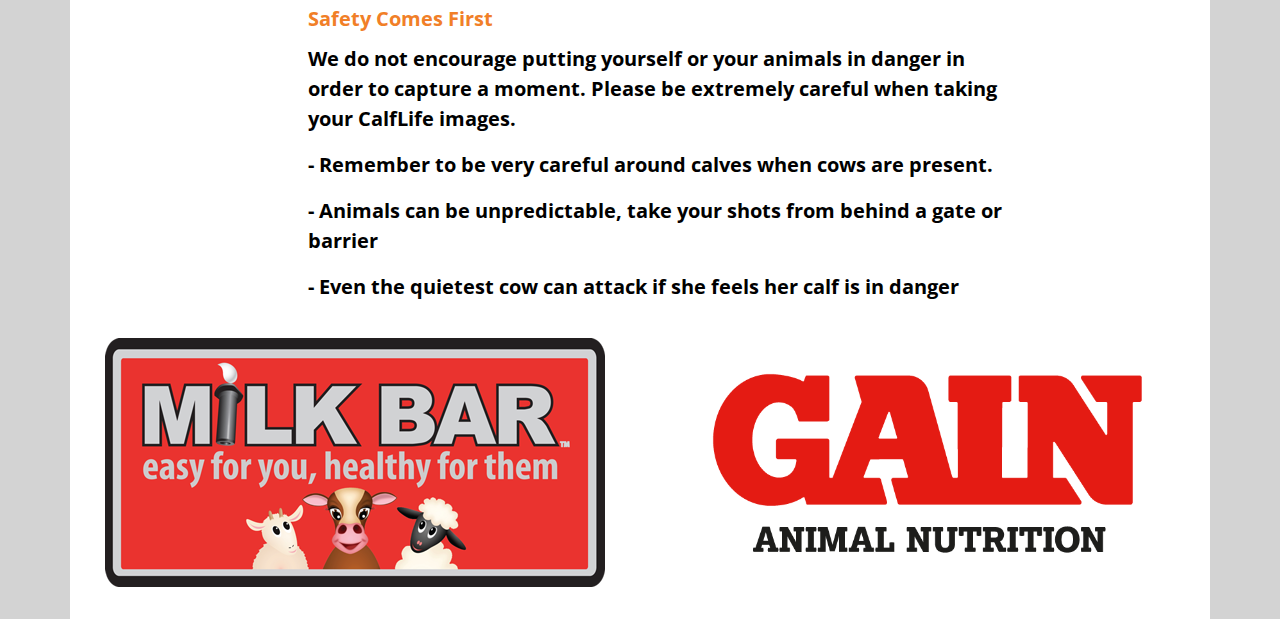
==== commit b6550f65: "Safety Message Added" ====
--- a/index.html
+++ b/index.html
@@ -326,6 +326,12 @@
                 <p class="comp-text mob-text">Easy to move, use and clean, this sturdy feeder helps you rear healthy caves the easy way.</p>
 
                 <div class="comp-heading mob-heading">PLUS</div><p class="comp-text mob-text">5 bags of GAIN Calf Feeds</p> <br>
+
+                <p class="comp-heading mob-text">Safety Comes First</p>
+                <p class="comp-text mob-text">We do not encourage putting yourself or your animals in danger in order to capture a moment. Please be extremely careful when taking your CalfLife images.</p>
+                <p class="comp-text mob-text"> - Remember to be very careful around calves when cows are present.</p>
+                <p class="comp-text mob-text"> - Animals can be unpredictable, take your shots from behind a gate or barrier</p>
+                <p class="comp-text mob-text"> - Even the quietest cow can attack if she feels her calf is in danger</p>
             </div>
         </div>
 
@@ -549,6 +555,15 @@
                                 <p class="comp-text">Easy to move, use and clean, this sturdy feeder helps you rear healthy caves the easy way.</p>
 
                                 <div class="comp-heading desktop-heading">PLUS</div><p class="comp-text">5 bags of GAIN Calf Feeds</p>
+
+                            <p class="comp-heading">Safety Comes First</p>
+                            <p class="comp-text">We do not encourage putting yourself or your animals in danger in order to capture a moment. Please be extremely careful when taking your CalfLife images.</p>
+                           <p class="comp-text"> - Remember to be very careful around calves when cows are present.</p>
+                            <p class="comp-text"> - Animals can be unpredictable, take your shots from behind a gate or barrier</p>
+                            <p class="comp-text"> - Even the quietest cow can attack if she feels her calf is in danger</p>
+
+
+
                         </div>
 
                     </div>
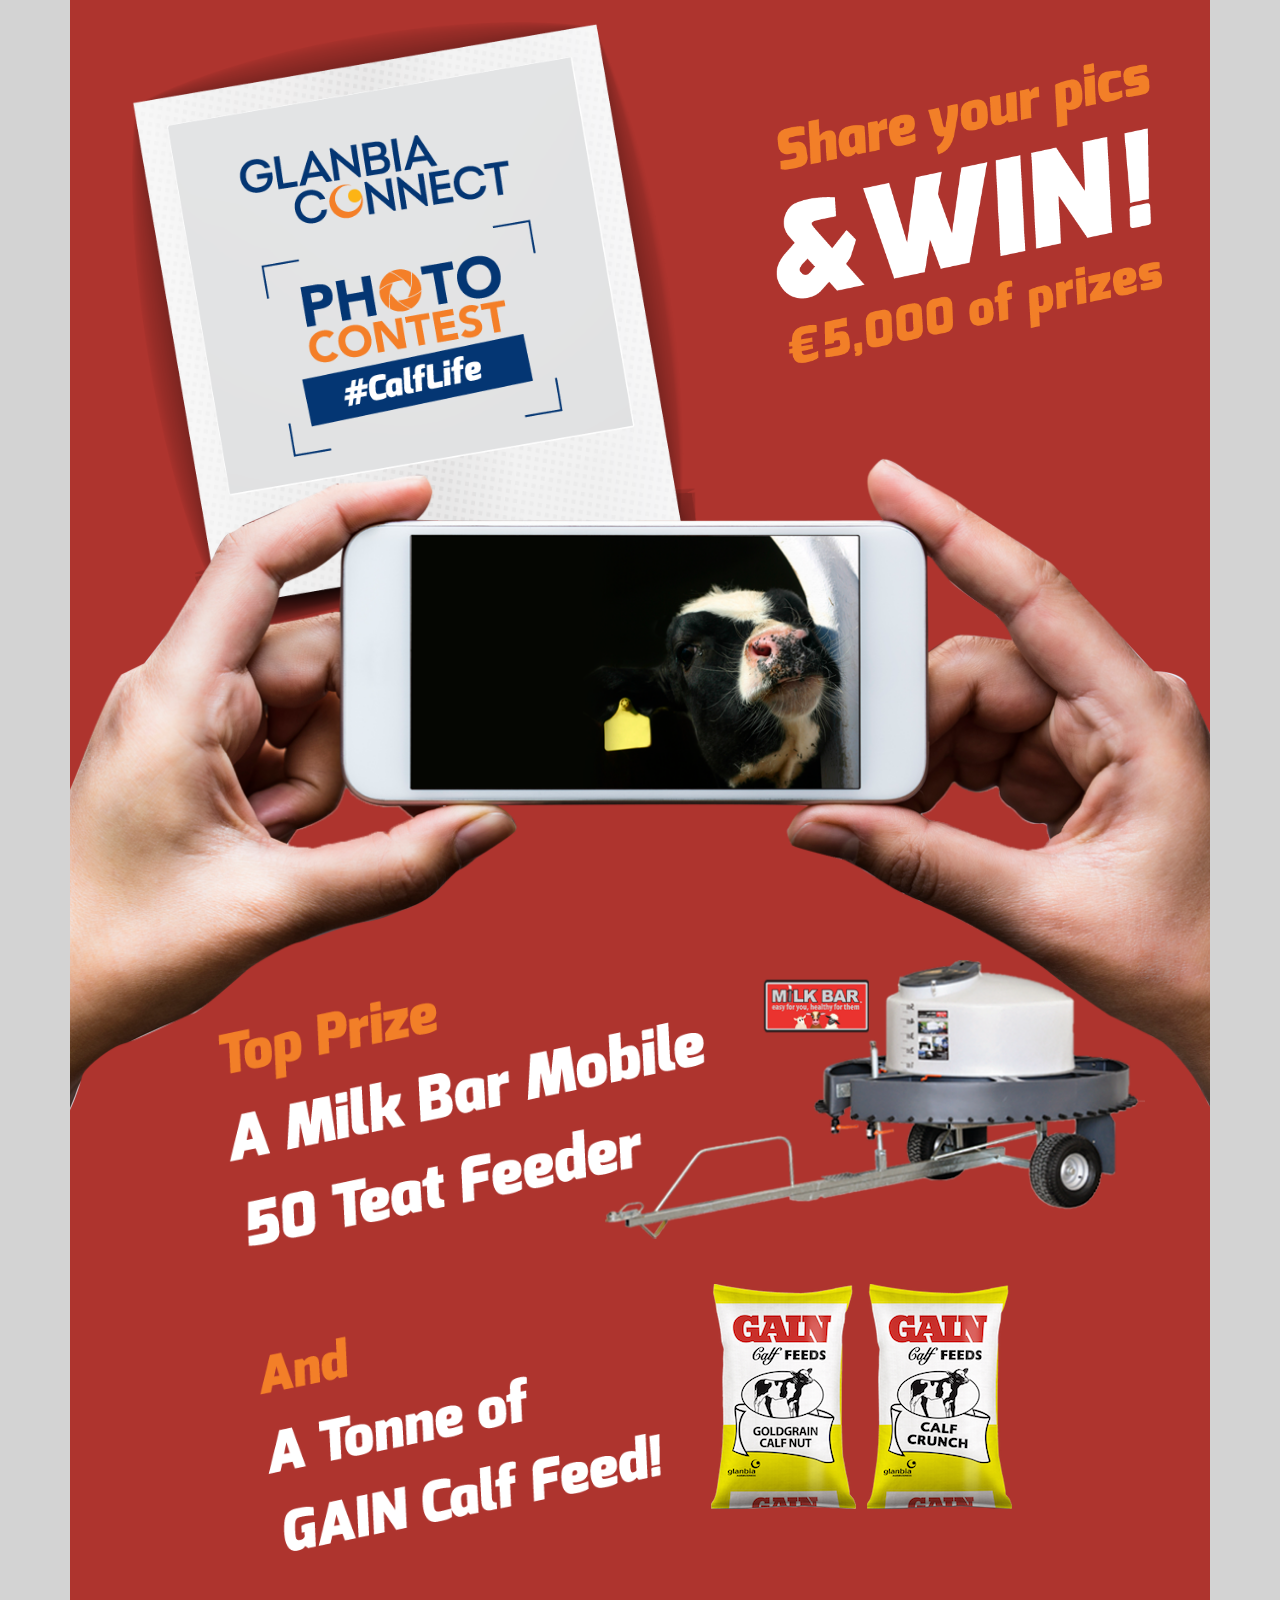
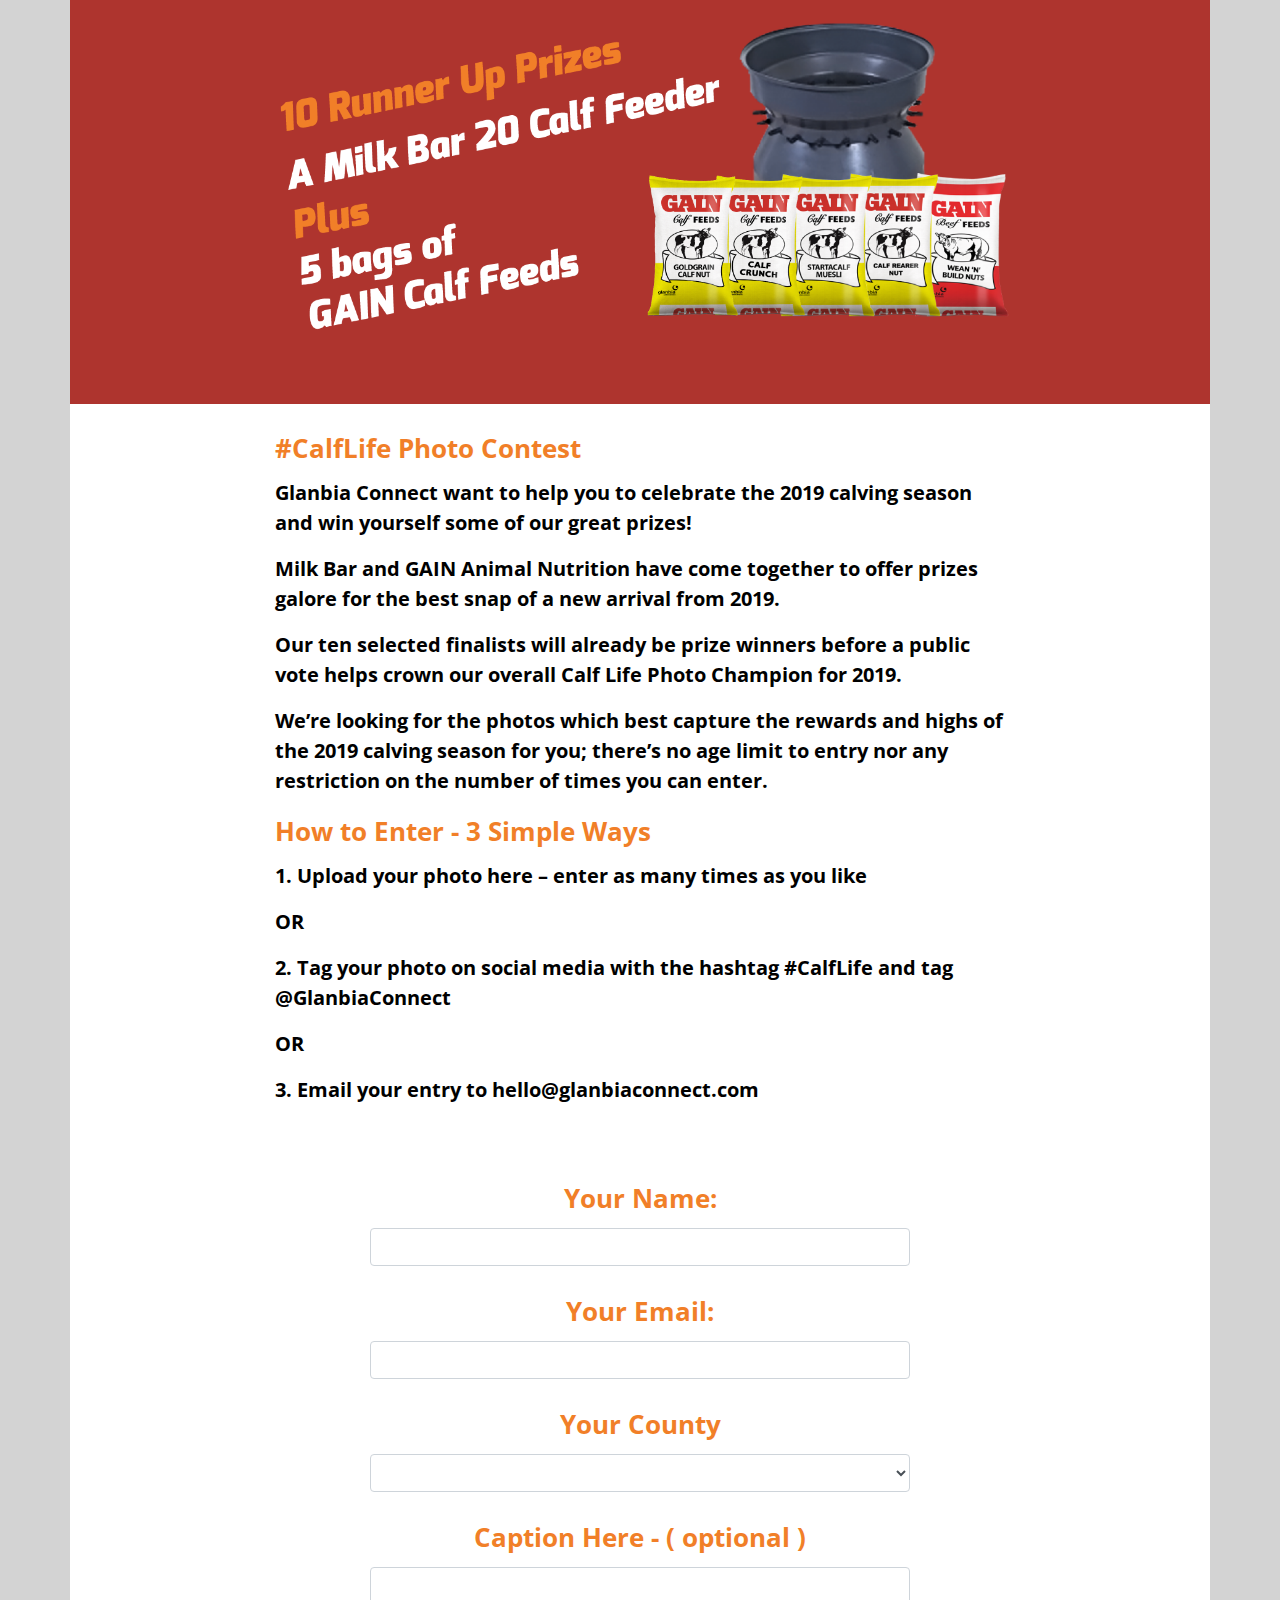
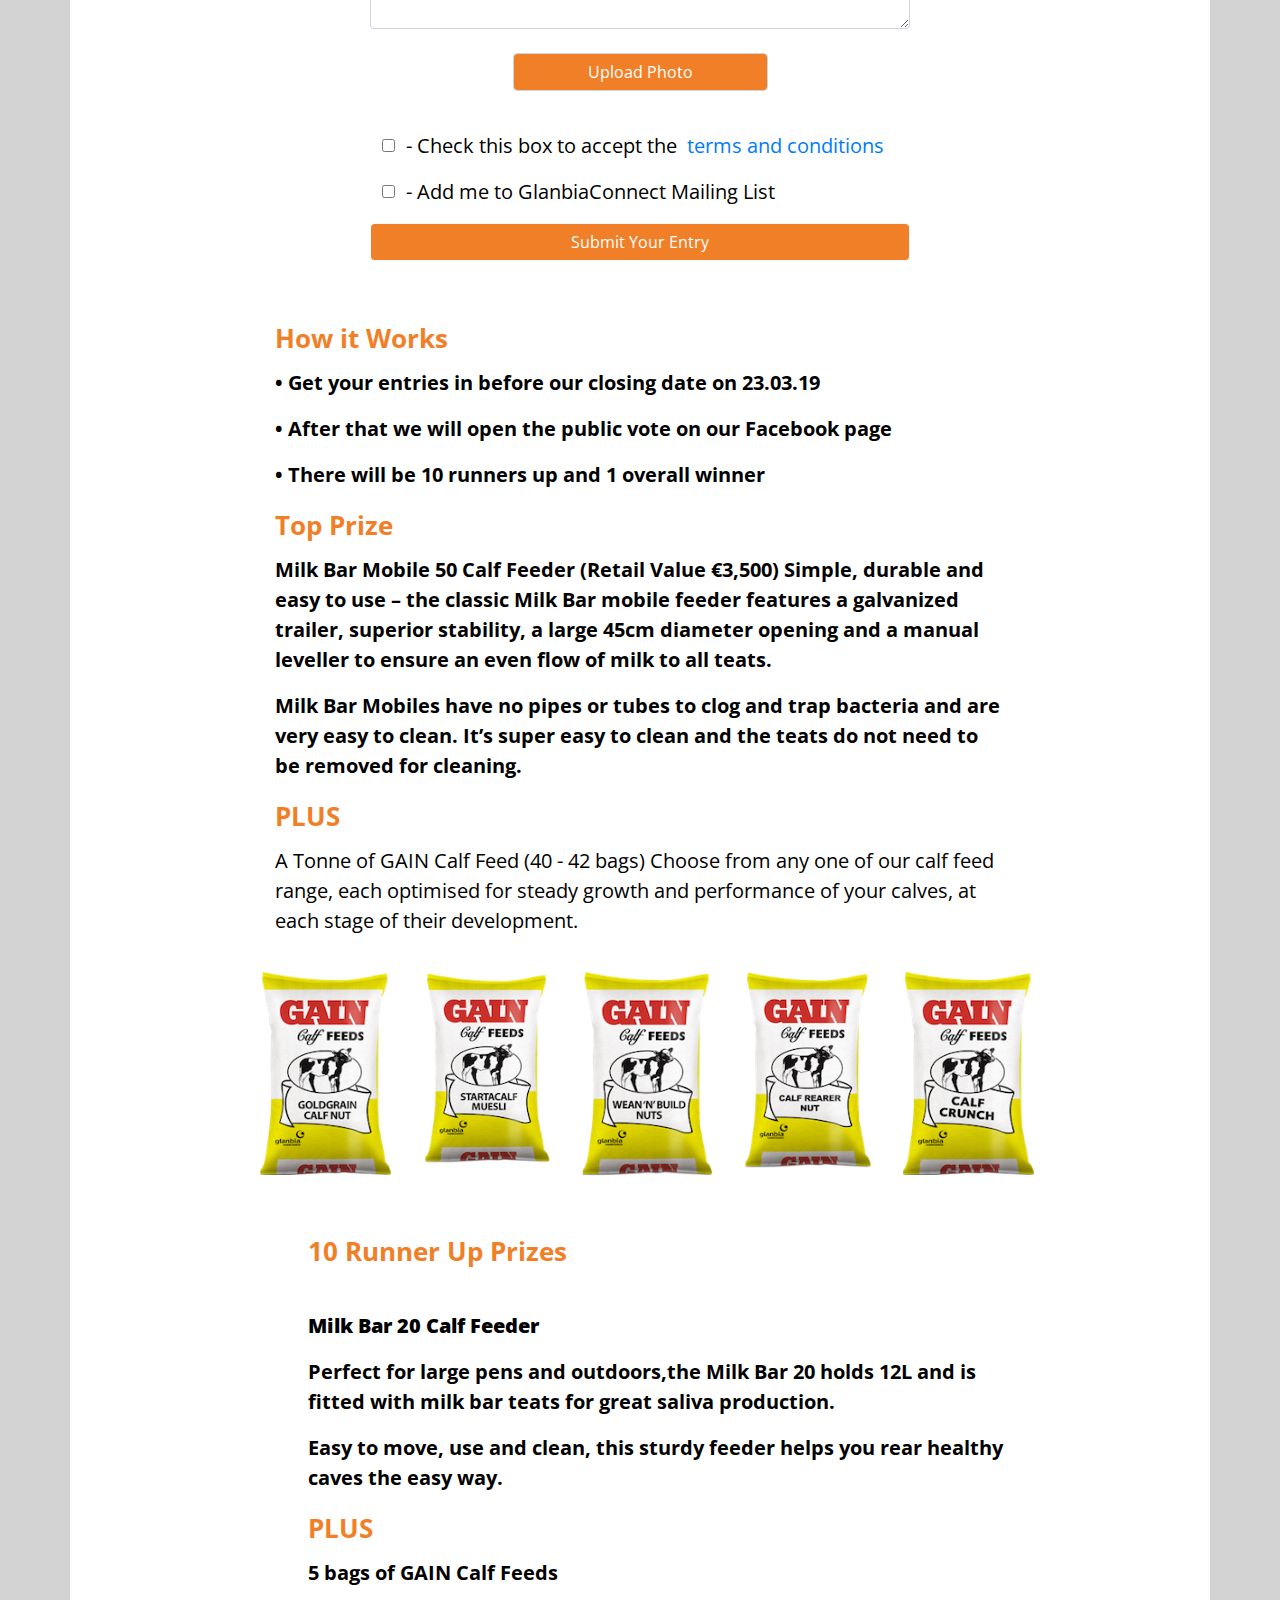
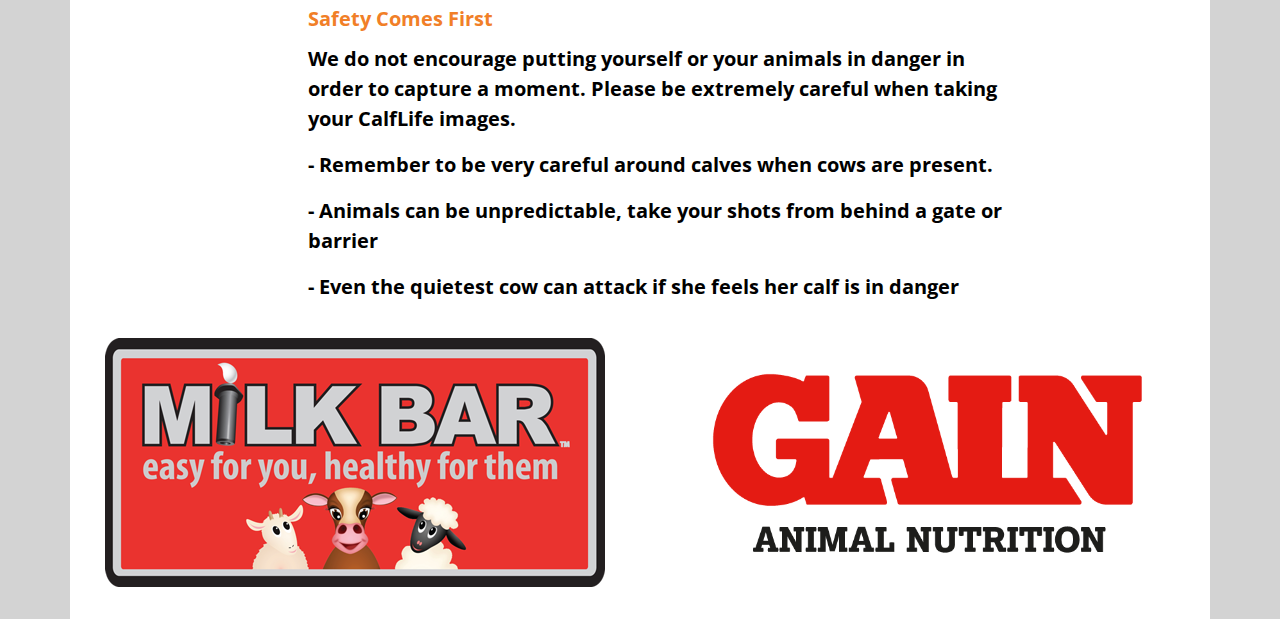
==== commit d417d0be: "Competition Changes" ====
--- a/index.html
+++ b/index.html
@@ -253,13 +253,13 @@
                 </div>
                 <div class="comp-text mob-text">
                     <p>
-                        • Round 1 – We’ll pick 5 winners
-                    </p>
-                    <p>
-                        • Round 2 – We’ll pick another 5 winners
-                    </p>
-                    <p>
-                        • Final – Public vote for the winner from our top 10 photos
+                        • Get your entries in before our closing date on 23.03.19
+                    </p>
+                    <p>
+                        • After that we will open the public vote on our Facebook page
+                    </p>
+                    <p>
+                        • There will be 10 runners up and 1 overall winner
                     </p>
                     <br>
                     <div class="comp-heading" style="font-size: 2em">
@@ -488,13 +488,13 @@
                             </div>
                             <div class="comp-text">
                                 <p>
-                                    • Round 1 – We’ll pick 5 winners
-                                </p>
-                                <p>
-                                    • Round 2 – We’ll pick another 5 winners
-                                </p>
-                                <p>
-                                    • Final – Public vote for the winner from our top 10 photos
+                                    • Get your entries in before our closing date on 23.03.19
+                                </p>
+                                <p>
+                                    • After that we will open the public vote on our Facebook page
+                                </p>
+                                <p>
+                                    • There will be 10 runners up and 1 overall winner
                                 </p>
                                 <div class="comp-heading desktop-heading">
                                     Top Prize
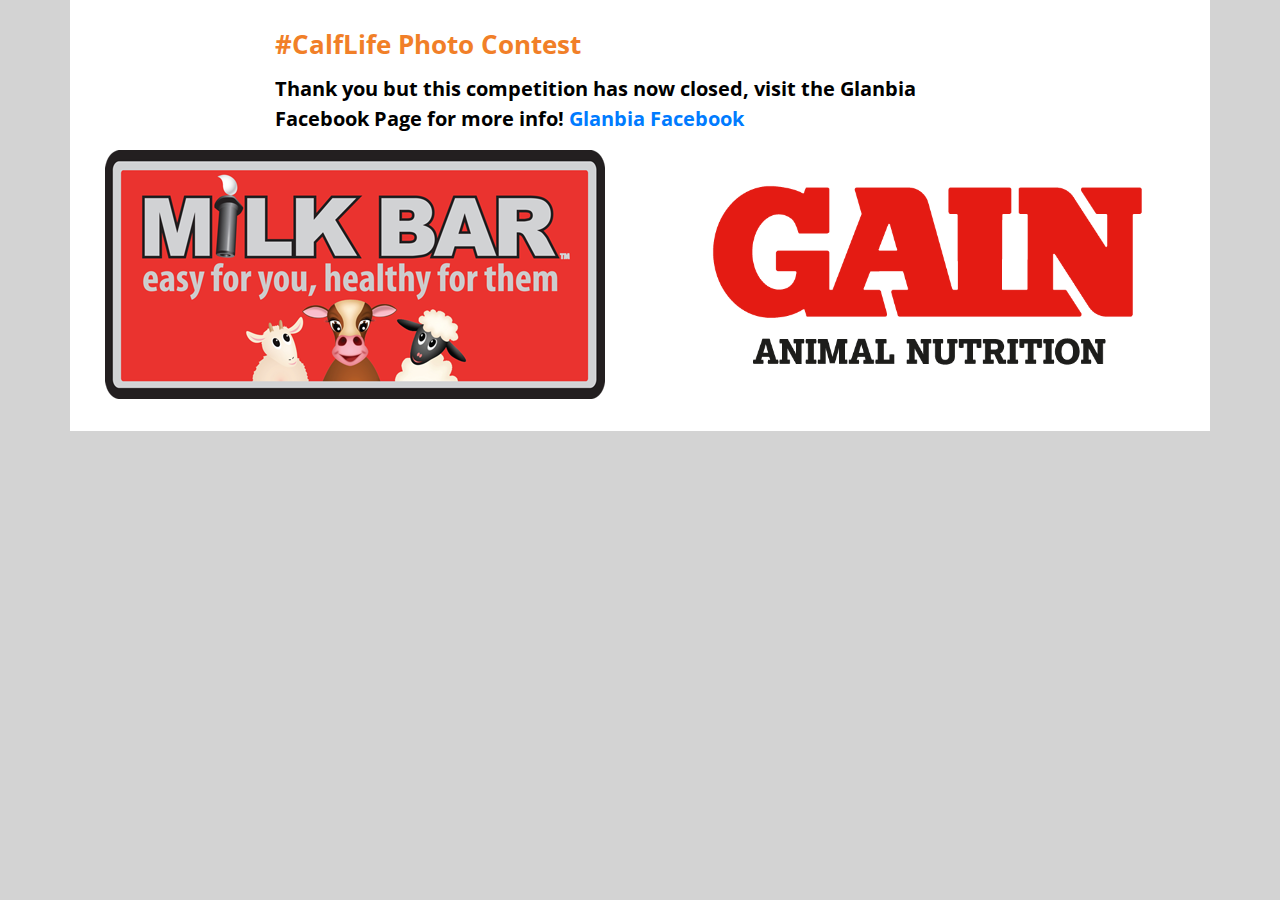
==== commit 78b91083: "Competition Over" ====
--- a/index.html
+++ b/index.html
@@ -17,97 +17,12 @@
 <body style="background-color: lightgray">
 
 
-<!--Mobile Images-->
 
-<div class="d-lg-none" style="background-color:#AE342E;">
-        <div class="row">
-        <div class="col-7">
-            <img src="images/Photo-Comp.png" class="img-fluid" alt="">
-        </div>
-        <div class="col-5 mt-5">
-            <img src="images/share-and-win.png" alt="" class="img-fluid">
-        </div>
-    </div>
-        <div class="row handPhoto">
-            <img src="images/Phone-hands.png" alt="" class="img-fluid">
-        </div>
-        <div class="row handPhoto">
-            <div class="col-6">
-                <img src="images/top-prize.png" alt="" class="img-fluid top-prize">
-            </div>
-            <div class="col-6">
-                <img src="images/Milkbar-50.png" alt="" class="img-fluid milkBar50">
-            </div>
-        </div>
-        <div class="row pallet">
-        <div class="col-6">
-            <img src="images/and-pallet.png" alt="" class="img-fluid">
-        </div>
-        <div class="col-3">
-            <img src="images/gain-feeds-1.png" alt="" class="img-fluid ">
-        </div>
-        <div class="col-3">
-            <img src="images/gain-feeds-2.png" alt="" class="img-fluid  gainsFeed2 ">
-        </div>
-        </div>
-        <div class="row">
-            <div class="col-9 runnerUp">
-                <img src="images/runner-up.png" alt="" class="img-fluid" style="width:92%">
-            </div>
-            <div class="col-1"></div>
-        </div>
 
-</div>
-
-<!--/ Mobile Images-->
-
-<!--Desktop -->
-
-<div class="container d-none d-lg-block">
-    <div class="row">
-        <div class="col-7">
-            <img src="images/Photo-Comp.png" class="img-fluid" alt="">
-        </div>
-        <div class="col-5 mt-5">
-            <img src="images/share-and-win.png" alt="" class="img-fluid">
-        </div>
-    </div>
-    <div class="row handPhoto">
-        <img src="images/Phone-hands.png" alt="" class="img-fluid">
-    </div>
-    <div class="row handPhoto">
-        <div class="col-6">
-            <img src="images/top-prize.png" alt="" class="img-fluid top-prize">
-        </div>
-        <div class="col-6">
-            <img src="images/Milkbar-50.png" alt="" class="img-fluid milkBar50">
-        </div>
-    </div>
-    <div class="row pallet">
-        <div class="col-6">
-            <img src="images/and-pallet.png" alt="" class="img-fluid">
-        </div>
-        <div class="col-3">
-            <img src="images/gain-feeds-1.png" alt="" class="img-fluid ">
-        </div>
-        <div class="col-3">
-            <img src="images/gain-feeds-2.png" alt="" class="img-fluid  gainsFeed2 ">
-        </div>
-    </div>
-    <div class="row">
-        <div class="col-9 runnerUp">
-            <img src="images/runner-up.png" alt="" class="img-fluid" style="width:92%">
-        </div>
-        <div class="col-1"></div>
-    </div>
-
-</div>
-
-<!--/ Desktop-->
 
 
 <!-- Mobile -->
-<div class="d-lg-none" style="background-color: white;color:black ; margin-top: -400px">
+<div class="d-lg-none" style="background-color: white;color:black">
         <div class="row">
             <div class="col-sm-10 offset-1" style="background-color: white;color: black">
                 <div class="comp-heading mob-heading" style="padding-top: 15px">
@@ -116,239 +31,27 @@
                 <br>
                 <div class="comp-text mob-text">
                 <p>
-                    Glanbia Connect want to help you to celebrate the 2019 calving season and win yourself some of our great prizes!
+                    Thank you but this competition has now closed, visit the <a
+                        href="https://www.facebook.com/GlanbiaAgri/">Glanbia Facebook</a> Page for more info!
                 </p>
                 <br>
-                <p>
-                    Milk Bar and GAIN Animal Nutrition have come together to offer prizes galore for the best snap of a new arrival from 2019.
-                </p>
-                <br>
-                <p>
-                    Our ten selected finalists will already be prize winners before a public vote helps crown our overall Calf Life Photo Champion for 2019.
-                </p>
-                <br>
-                <p>
-                    We’re looking for the photos which best capture the rewards and highs of
-                    the 2019 calving season for you; there’s no age limit to entry nor any restriction on the number of times you can enter.
-                </p>
-                <br>
-                <div class="comp-heading" style="font-size: 2em;text-align: center">
-                    How to Enter <br> - 3 Simple Ways
-                </div>
-                <div class="comp-text">
-                    <p>
-                        1. Upload your photo here – enter as many times as you like
-                    </p>
-
-                    <p>    OR</p>
-
-                    <p>
-                        2. Tag your photo on social media with the hashtag #CalfLife and tag @GlanbiaConnect
-                    </p>
-
-                    <p>OR</p>
-
-                    <p>
-                        3. Email your entry to hello@glanbiaconnect.com
-                    </p>
-                </div>
             </div>
         </div>
     </div>
-
-        <div class="row ">
-
-        <div class="col-10 offset-1">
-            <form class="mt-5 mb-5" name="contact" method="POST" data-netlify="true" action="/success.html">
-                <div class="form-group">
-                    <label class="comp-heading form-heading " >Your Name: </label>
-                    <input type="text" class="form-control input-height-cus" name="name" required/>
-                </div>
-                <div class="form-group">
-                    <label class="comp-heading form-heading ">Your Email: </label>
-                    <input type="email" class="form-control input-height-cus" name="email" required/>
-                </div>
-                <div class="form-group">
-                    <label for="County" class="comp-heading form-heading ">Your County</label>
-                    <select class="form-control input-height-cus" name="county " required>
-                        <option value="County"></option>
-                        <option value="antrim">Antrim</option>
-                        <option value="armagh">Armagh</option>
-                        <option value="carlow">Carlow</option>
-                        <option value="cavan">Cavan</option>
-                        <option value="clare">Clare</option>
-                        <option value="cork">Cork</option>
-                        <option value="derry">Derry</option>
-                        <option value="donegal">Donegal</option>
-                        <option value="down">Down</option>
-                        <option value="dublin">Dublin</option>
-                        <option value="fermanagh">Fermanagh</option>
-                        <option value="galway">Galway</option>
-                        <option value="kerry">Kerry</option>
-                        <option value="kildare">Kildare</option>
-                        <option value="kilkenny">Kilkenny</option>
-                        <option value="laois">Laois</option>
-                        <option value="leitrim">Leitrim</option>
-                        <option value="limerick">Limerick</option>
-                        <option value="longford">Longford</option>
-                        <option value="louth">Louth</option>
-                        <option value="mayo">Mayo</option>
-                        <option value="meath">Meath</option>
-                        <option value="monaghan">Monaghan</option>
-                        <option value="offaly">Offaly</option>
-                        <option value="roscommon">Roscommon</option>
-                        <option value="sligo">Sligo</option>
-                        <option value="tipperary">Tipperary</option>
-                        <option value="tyrone">Tyrone</option>
-                        <option value="waterford">Waterford</option>
-                        <option value="westmeath">Westmeath</option>
-                        <option value="wexford">Wexford</option>
-                        <option value="wicklow">Wicklow</option>
-                    </select>
-                </div>
-                <div class="form-group">
-                    <label for="Caption" class="comp-heading form-heading">Caption Here - ( optional ) </label>
-                    <textarea name="caption" class="form-control" style="font-size: 2.5em" rows="2"></textarea>
-                </div>
-                <br>
-                <div class="row mt-4 mb-4">
-                    <br>
-                    <div class="col-12">
-                        <div class="form-group">
-                            <label class="form-control form-heading text-center" style="text-align: center;background-color: #F17F28;color: white;height:100%;font-size: 3em">
-                                Upload Photo<input class="photoId" name="photoId" type="file" hidden required>
-                            </label>
-                        </div>
-                    </div>
-                </div>
-                <br>
-                <div class="input-group mb-3 mob-text">
-                    <div class="input-group-prepend">
-                        <div class="input-group-text mob-text">
-                            <input name="termsCheckBox" type="checkbox" class="form-check-cus" aria-label="Checkbox for following text input" required>
-                        </div>
-                    </div>
-                    - Check this box to accept the <a href="terms-conditions.html">&nbsp; terms and conditions</a>
-                </div>
-                <br>
-                <div class="input-group mb-3 mob-text">
-                <div class="input-group-prepend">
-                    <div class="input-group-text mob-text">
-                        <input name="mailingListCheckBox" type="checkbox" class="form-check-cus" aria-label="Checkbox for following text input" >
-                    </div>
-                </div> - Add me to GlanbiaConnect Mailing List
-            </div>
-                <br>
-                <div class="form-group">
-                    <button class="btn form-control btn-light form-heading" style="background-color: #F17F28;color: white;height:100%;font-size: 3em" type="submit">Submit Your Entry</button>
-                </div>
-            </form>
+    <div class="row">
+        <div class="col-6">
+            <a href=" https://www.glanbiaconnect.com/shop/category/Calf?utm_source=Agriland&utm_medium=Landing%20Page&utm_campaign=Calf%20Photo%20Contest"><img src="images/Milkbar-logo.png"  class="img-fluid" style="margin-left: 20px"></a>
+        </div>
+        <div class="col-6 gainLogo">
+            <a href="https://www.glanbiaconnect.com/shop/category/Calf?utm_source=Agriland&utm_medium=Landing%20Page&utm_campaign=Calf%20Photo%20Contest"><img src="images/Gain-logo-CMYK---Copy.png"  class="img-fluid"></a>
         </div>
     </div>
-
-        <div class="row ">
-            <div class="col-10 offset-1" style="background-color: white;color: black">
-                <div class="comp-heading mob-heading">
-                    How it Works
-                </div>
-                <div class="comp-text mob-text">
-                    <p>
-                        • Get your entries in before our closing date on 23.03.19
-                    </p>
-                    <p>
-                        • After that we will open the public vote on our Facebook page
-                    </p>
-                    <p>
-                        • There will be 10 runners up and 1 overall winner
-                    </p>
-                    <br>
-                    <div class="comp-heading" style="font-size: 2em">
-                        Top Prize
-                    </div>
-                    <br>
-                    <p>
-                        Milk Bar Mobile 50 Calf Feeder (Retail Value €3,500)
-                        Simple, durable and easy to use – the classic Milk Bar mobile feeder features a galvanized trailer, superior stability, a large 45cm diameter opening and a manual leveller to ensure an even flow of milk to all teats.
-                    </p>
-                    <br>
-
-                    <p>
-                        Milk Bar Mobiles have no pipes or tubes to clog and trap bacteria and are very easy to clean.
-                        It’s super easy to clean and the teats do not need to be removed for cleaning.
-                    </p>
-                    <br>
-                </div>
-                <div class="comp-heading mob-heading">
-                    PLUS
-                </div>
-                <br>
-
-                <p class="comp-text mob-text">A Tonne of GAIN Calf Feed (40-42 bags)
-                    Choose from any one of our calf feed range, each optimised for steady growth and performance of your calves, at each stage of their development.</p>
-            </div>
-        </div>
-
-        <div class="row" style="margin-left: 160px;margin-top: 20px">
-
-            <div class="col-lg-2 col-md-4">
-                <p><a class="feedLinks" href="https://www.glanbiaconnect.com/shop/product/GAIN-Goldgrain-Calf-Nut-25kg-%28Pallet%29/1014114"><img
-                        src="images/gain-feeds-1.png" class="img-fluid" alt=""></a></p>
-            </div>
-            <div class="col-lg-2 col-md-4">
-
-                <p><a class="feedLinks" href="https://www.glanbiaconnect.com/shop/product/GAIN-Startacalf-Muesli-20kg-%28Pallet%29/1014135"><img
-                        src="images/1014135.png" class="img-fluid" alt=""></a></p>
-            </div>
-            <div class="col-lg-2 col-md-4">
-                <p><a class="feedLinks" href="https://www.glanbiaconnect.com/shop/product/GAIN-Wean-%26-Build-Nuts-25kg/1014000"><img
-                        src="images/1014000.png" class="img-fluid" alt=""></a></p>
-            </div>
-            <div class="col-md-4 offset-md-2">
-
-                <p><a class="feedLinks" href="https://www.glanbiaconnect.com/shop/product/GAIN-Calf-Rearer-Nuts-25KG-%28Pallet%29/1014117 ">
-                    <img src="images/1014117.png" class="img-fluid" alt=""></a></p>
-            </div>
-            <div class="col-md-4">
-                <p><a class="feedLinks" href="https://www.glanbiaconnect.com/shop/product/GAIN-Calf-Crunch-25kg-%28Tonne---40-Bags%29/1014133"><img
-                        src="images/gain-feeds-2.png" class="img-fluid" alt=""></a></p>
-            </div>
-        </div>
-
-        <div class="row" style="margin-top: 30px;margin-bottom: 20px;margin-left: 25px">
-            <div class="col-10 offset-1" >
-
-                <div class="comp-heading mob-heading">10 Runner Up Prizes</div>
-                <br>
-
-                <p class="comp-text mob-text"><b>Milk Bar 20 Calf Feeder</b></p>
-
-                <p class="comp-text mob-text">Perfect for large pens and outdoors,the Milk Bar 20 holds 12L and is fitted with milk bar teats for great saliva production.</p>
-                <p class="comp-text mob-text">Easy to move, use and clean, this sturdy feeder helps you rear healthy caves the easy way.</p>
-
-                <div class="comp-heading mob-heading">PLUS</div><p class="comp-text mob-text">5 bags of GAIN Calf Feeds</p> <br>
-
-                <p class="comp-heading mob-text">Safety Comes First</p>
-                <p class="comp-text mob-text">We do not encourage putting yourself or your animals in danger in order to capture a moment. Please be extremely careful when taking your CalfLife images.</p>
-                <p class="comp-text mob-text"> - Remember to be very careful around calves when cows are present.</p>
-                <p class="comp-text mob-text"> - Animals can be unpredictable, take your shots from behind a gate or barrier</p>
-                <p class="comp-text mob-text"> - Even the quietest cow can attack if she feels her calf is in danger</p>
-            </div>
-        </div>
-
-        <div class="row">
-            <div class="col-6">
-                <a href=" https://www.glanbiaconnect.com/shop/category/Calf?utm_source=Agriland&utm_medium=Landing%20Page&utm_campaign=Calf%20Photo%20Contest"><img src="images/Milkbar-logo.png"  class="img-fluid" style="margin-left: 20px"></a>
-            </div>
-            <div class="col-6 gainLogo">
-                <a href="https://www.glanbiaconnect.com/shop/category/Calf?utm_source=Agriland&utm_medium=Landing%20Page&utm_campaign=Calf%20Photo%20Contest"><img src="images/Gain-logo-CMYK---Copy.png"  class="img-fluid"></a>
-            </div>
-        </div>
     </div>
 
 <!--/ Mobile -->
 
 <!--Desktop -->
-<div class="container d-none d-lg-block" style="background-color: white;color:black ; margin-top: -400px;font-size: 20px">
+<div class="container d-none d-lg-block" style="background-color: white;color:black ; font-size: 20px">
 
             <div class="row">
                     <div class="col-8 offset-2" style="background-color: white;color: black">
@@ -357,217 +60,17 @@
                         </div>
                         <div class="comp-text">
                             <p>
-                                Glanbia Connect want to help you to celebrate the 2019 calving season and win yourself some of our great prizes!
-
+                                Thank you but this competition has now closed, visit the Glanbia Facebook Page for more info! <a
+                                    href="https://www.facebook.com/GlanbiaAgri/">Glanbia Facebook</a>
+                            </p>
+                            <p>
 
                             </p>
-                            <p>
-                                Milk Bar and GAIN Animal Nutrition have come together to offer prizes galore for the best snap of a new arrival from 2019.
-                            </p>
-                            <p>
-                                Our ten selected finalists will already be prize winners before a public vote helps crown our overall Calf Life Photo Champion for 2019.
-                            </p>
-                            <p>
-                                We’re looking for the photos which best capture the rewards and highs of
-                                the 2019 calving season for you; there’s no age limit to entry nor any restriction on the number of times you can enter.
-                            </p>
-                            <div class="comp-heading desktop-heading">
-                                How to Enter - 3 Simple Ways
-                            </div>
-                            <div class="comp-text">
-                                <p>
-                                    1. Upload your photo here – enter as many times as you like
-                                </p>
-
-                                <p>    OR</p>
-
-                                <p>
-                                    2. Tag your photo on social media with the hashtag #CalfLife and tag @GlanbiaConnect
-                                </p>
-
-                                <p>OR</p>
-
-                                <p>
-                                    3. Email your entry to hello@glanbiaconnect.com
-                                </p>
-                            </div>
                         </div>
                     </div>
                 </div>
 
-            <div class="row">
-
-                    <div class="col-6 offset-3">
-                        <form class="mt-5 mb-5" name="contact" method="POST" action="/success.html" data-netlify="true">
-                            <div class="form-group">
-                                <label class="comp-heading text-center desktop-heading" >Your Name: </label>
-                                <input type="text" class="form-control" name="name" required/>
-                            </div>
-                            <div class="form-group">
-                                <label class="comp-heading text-center desktop-heading">Your Email: </label>
-                                <input type="email" class="form-control" name="email" required/>
-                            </div>
-                            <div class="form-group">
-                                <label for="County" class="comp-heading text-center desktop-heading">Your County</label>
-                                <select class="form-control" name="county" required>
-                                    <option value="County"></option>
-                                    <option value="antrim">Antrim</option>
-                                    <option value="armagh">Armagh</option>
-                                    <option value="carlow">Carlow</option>
-                                    <option value="cavan">Cavan</option>
-                                    <option value="clare">Clare</option>
-                                    <option value="cork">Cork</option>
-                                    <option value="derry">Derry</option>
-                                    <option value="donegal">Donegal</option>
-                                    <option value="down">Down</option>
-                                    <option value="dublin">Dublin</option>
-                                    <option value="fermanagh">Fermanagh</option>
-                                    <option value="galway">Galway</option>
-                                    <option value="kerry">Kerry</option>
-                                    <option value="kildare">Kildare</option>
-                                    <option value="kilkenny">Kilkenny</option>
-                                    <option value="laois">Laois</option>
-                                    <option value="leitrim">Leitrim</option>
-                                    <option value="limerick">Limerick</option>
-                                    <option value="longford">Longford</option>
-                                    <option value="louth">Louth</option>
-                                    <option value="mayo">Mayo</option>
-                                    <option value="meath">Meath</option>
-                                    <option value="monaghan">Monaghan</option>
-                                    <option value="offaly">Offaly</option>
-                                    <option value="roscommon">Roscommon</option>
-                                    <option value="sligo">Sligo</option>
-                                    <option value="tipperary">Tipperary</option>
-                                    <option value="tyrone">Tyrone</option>
-                                    <option value="waterford">Waterford</option>
-                                    <option value="westmeath">Westmeath</option>
-                                    <option value="wexford">Wexford</option>
-                                    <option value="wicklow">Wicklow</option>
-                                </select>
-                            </div>
-                            <div class="form-group">
-                                <label for="Caption" class="comp-heading text-center desktop-heading">Caption Here - ( optional )</label>
-                                <textarea name="caption" class="form-control" rows="2"></textarea>
-                            </div>
-                            <div class="row mt-4 mb-4">
-                                <div class="col-3">
-                                </div>
-                                <div class="col-6">
-                                    <div class="form-group">
-                                        <label class="form-control text-center " style="text-align: center;background-color: #F17F28;color: white">
-                                            Upload Photo<input  class="photoId" name="photoId" type="file" required>
-                                        </label>
-                                    </div>
-                                </div>
-                            </div>
-                            <div class="input-group mb-3">
-                                <div class="input-group-prepend">
-                                    <div class="input-group-text">
-                                        <input name="termsCheckBox" type="checkbox" aria-label="Checkbox for following text input" required>
-                                    </div>
-                                </div>
-                                - Check this box to accept the<a href="terms-conditions.html">&nbsp; terms and conditions</a>
-                            </div><div class="input-group mb-3">
-                            <div class="input-group-prepend">
-                                <div class="input-group-text">
-                                    <input name="mailingListCheckBox" type="checkbox" aria-label="Checkbox for following text input">
-                                </div>
-                            </div> - Add me to GlanbiaConnect Mailing List
-                        </div>
-                            <div class="form-group">
-                                <button class="btn form-control btn-light" style="background-color: #F17F28;color: white" type="submit">Submit Your Entry</button>
-                            </div>
-                        </form>
-                    </div>
-                </div>
-
-            <div class="row ">
-                        <div class="col-8 offset-2" style="background-color: white;color: black">
-                            <div class="comp-heading desktop-heading">
-                                How it Works
-                            </div>
-                            <div class="comp-text">
-                                <p>
-                                    • Get your entries in before our closing date on 23.03.19
-                                </p>
-                                <p>
-                                    • After that we will open the public vote on our Facebook page
-                                </p>
-                                <p>
-                                    • There will be 10 runners up and 1 overall winner
-                                </p>
-                                <div class="comp-heading desktop-heading">
-                                    Top Prize
-                                </div>
-                                <p>
-                                    Milk Bar Mobile 50 Calf Feeder (Retail Value €3,500)
-                                    Simple, durable and easy to use – the classic Milk Bar mobile feeder features a galvanized trailer, superior stability, a large 45cm diameter opening and a manual leveller to ensure an even flow of milk to all teats.
-                                </p>
-
-                                <p>
-                                    Milk Bar Mobiles have no pipes or tubes to clog and trap bacteria and are very easy to clean.
-                                    It’s super easy to clean and the teats do not need to be removed for cleaning.
-                                </p>
-                            </div>
-                            <div class="comp-heading desktop-heading">
-                                PLUS
-                            </div>
-                            <p>A Tonne of GAIN Calf Feed (40 - 42 bags)
-                                Choose from any one of our calf feed range, each optimised for steady growth and performance of your calves, at each stage of their development.</p>
-                        </div>
-                    </div>
-
-            <div class="row" style="margin-left: 160px;margin-top: 20px">
-
-                        <div class="col-lg-2 col-md-4">
-                            <p><a class="feedLinks" href="https://www.glanbiaconnect.com/shop/product/GAIN-Goldgrain-Calf-Nut-25kg-%28Pallet%29/1014114"><img
-                                    src="images/gain-feeds-1.png" class="img-fluid" alt=""></a></p>
-                        </div>
-                        <div class="col-lg-2 col-md-4">
-
-                        <p><a class="feedLinks" href="https://www.glanbiaconnect.com/shop/product/GAIN-Startacalf-Muesli-20kg-%28Pallet%29/1014135"><img
-                            src="images/1014135.png" class="img-fluid" alt=""></a></p>
-                        </div>
-                        <div class="col-lg-2 col-md-4">
-                            <p><a class="feedLinks" href="https://www.glanbiaconnect.com/shop/product/GAIN-Wean-%26-Build-Nuts-25kg/1014000"><img
-                                    src="images/1014000.png" class="img-fluid" alt=""></a></p>
-                        </div>
-                        <div class="col-lg-2 col-md-4">
-
-                        <p><a class="feedLinks" href="https://www.glanbiaconnect.com/shop/product/GAIN-Calf-Rearer-Nuts-25KG-%28Pallet%29/1014117 ">
-                            <img src="images/1014117.png" class="img-fluid" alt=""></a></p>
-                        </div>
-                        <div class="col-lg-2 col-md-4">
-                        <p><a class="feedLinks" href="https://www.glanbiaconnect.com/shop/product/GAIN-Calf-Crunch-25kg-%28Tonne---40-Bags%29/1014133"><img
-                            src="images/gain-feeds-2.png" class="img-fluid" alt=""></a></p>
-                        </div>
-                    </div>
-
-            <div class="row" style="margin-top: 30px;margin-bottom: 20px;margin-left: 25px">
-                        <div class="col-8 offset-2" >
-
-                                <div class="comp-heading desktop-heading">10 Runner Up Prizes</div>
-                                <br>
-
-                                <p class="comp-text"><b>Milk Bar 20 Calf Feeder</b></p>
-
-                                <p class="comp-text">Perfect for large pens and outdoors,the Milk Bar 20 holds 12L and is fitted with milk bar teats for great saliva production.</p>
-                                <p class="comp-text">Easy to move, use and clean, this sturdy feeder helps you rear healthy caves the easy way.</p>
-
-                                <div class="comp-heading desktop-heading">PLUS</div><p class="comp-text">5 bags of GAIN Calf Feeds</p>
-
-                            <p class="comp-heading">Safety Comes First</p>
-                            <p class="comp-text">We do not encourage putting yourself or your animals in danger in order to capture a moment. Please be extremely careful when taking your CalfLife images.</p>
-                           <p class="comp-text"> - Remember to be very careful around calves when cows are present.</p>
-                            <p class="comp-text"> - Animals can be unpredictable, take your shots from behind a gate or barrier</p>
-                            <p class="comp-text"> - Even the quietest cow can attack if she feels her calf is in danger</p>
-
-
-
-                        </div>
-
-                    </div>
-            <div class="row">
+                     <div class="row">
                         <div class="col-6">
                             <a href=" https://www.glanbiaconnect.com/shop/category/Calf?utm_source=Agriland&utm_medium=Landing%20Page&utm_campaign=Calf%20Photo%20Contest"><img src="images/Milkbar-logo.png"  class="img-fluid" style="margin-left: 20px"></a>
                         </div>
@@ -576,7 +79,7 @@
                         </div>
                     </div>
 
-        </div>
+</div>
 <!-- / Desktop -->
 
 
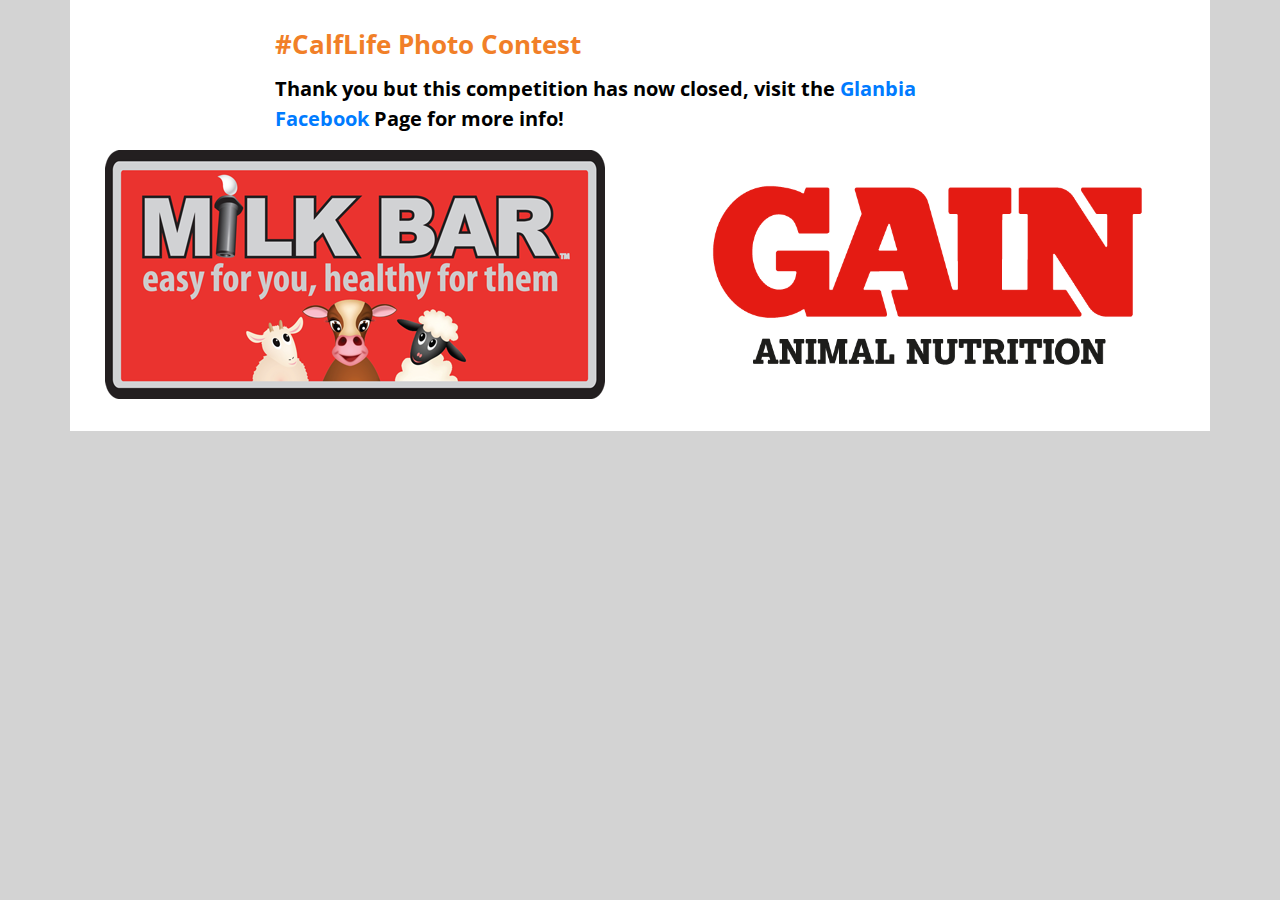
==== commit 77a747df: "Competition Over" ====
--- a/index.html
+++ b/index.html
@@ -60,8 +60,8 @@
                         </div>
                         <div class="comp-text">
                             <p>
-                                Thank you but this competition has now closed, visit the Glanbia Facebook Page for more info! <a
-                                    href="https://www.facebook.com/GlanbiaAgri/">Glanbia Facebook</a>
+                                Thank you but this competition has now closed, visit the <a
+                                    href="https://www.facebook.com/GlanbiaAgri/">Glanbia Facebook</a> Page for more info!
                             </p>
                             <p>
 
